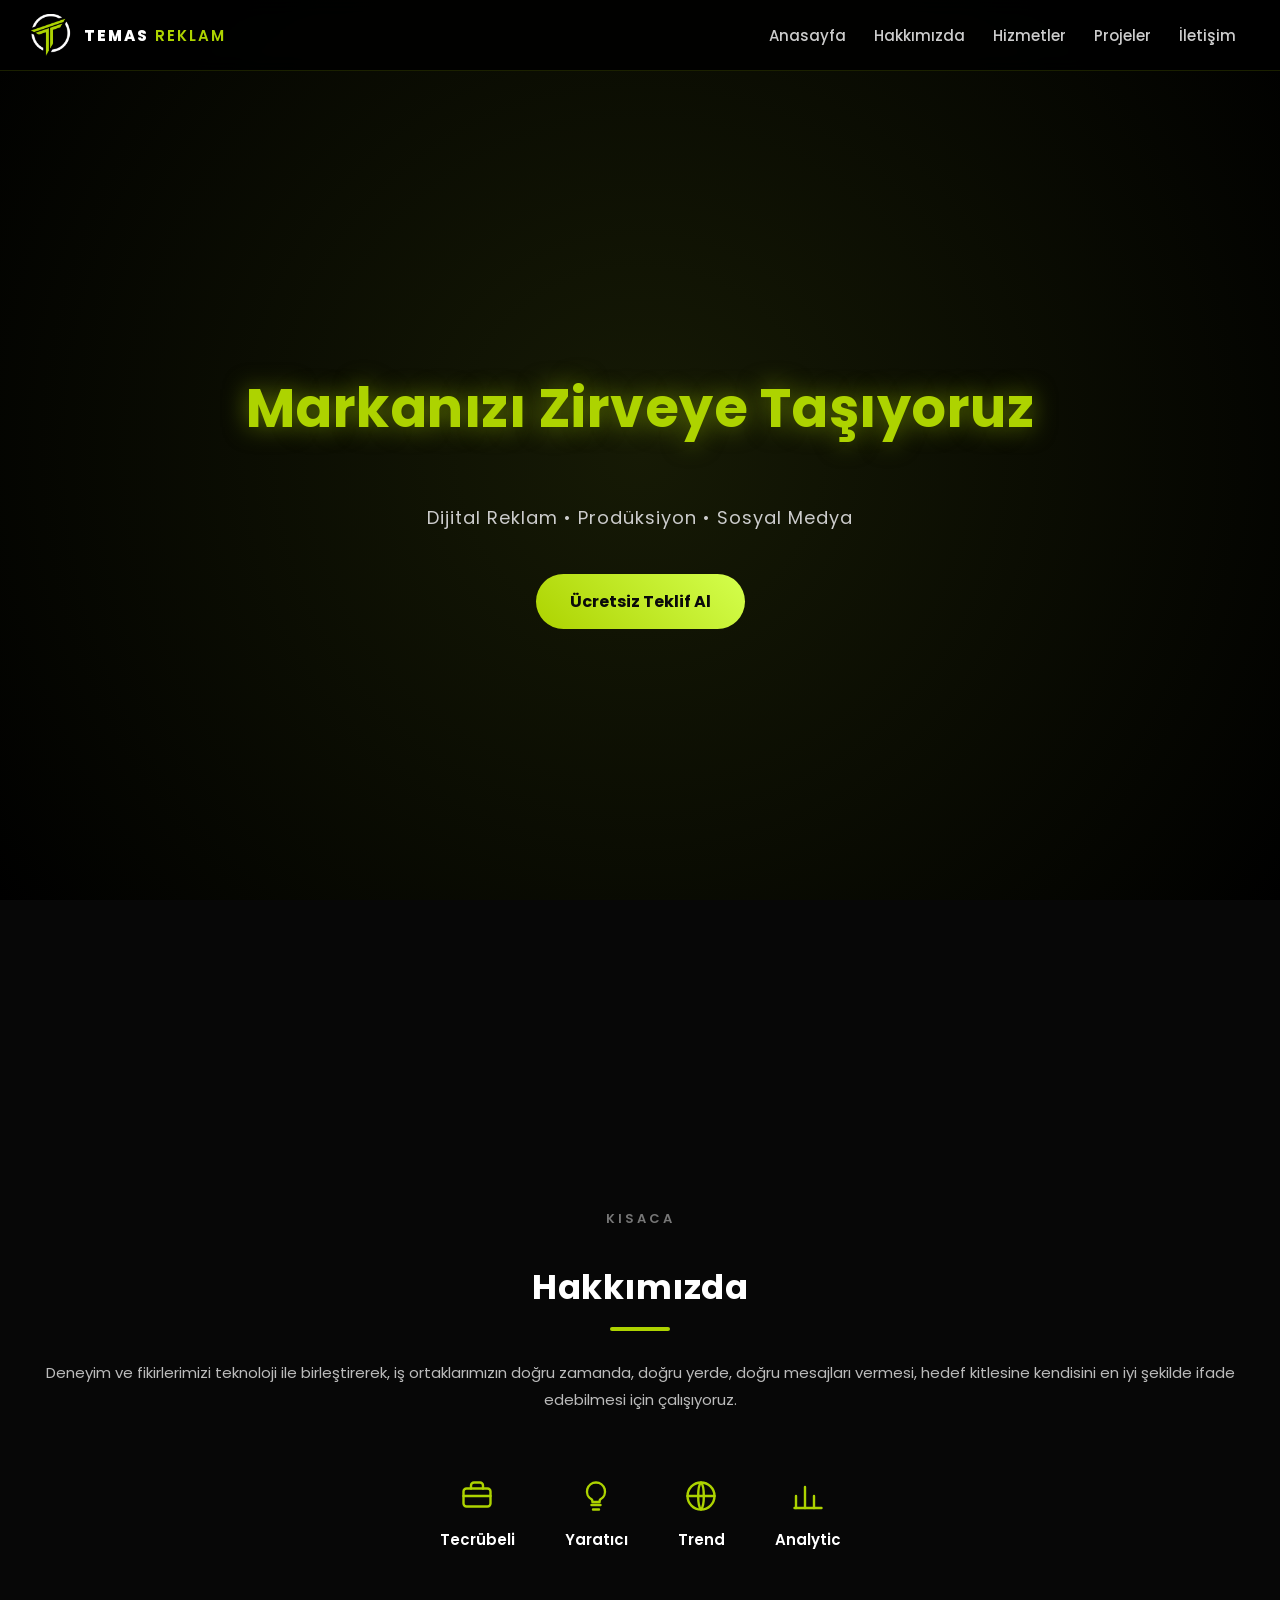
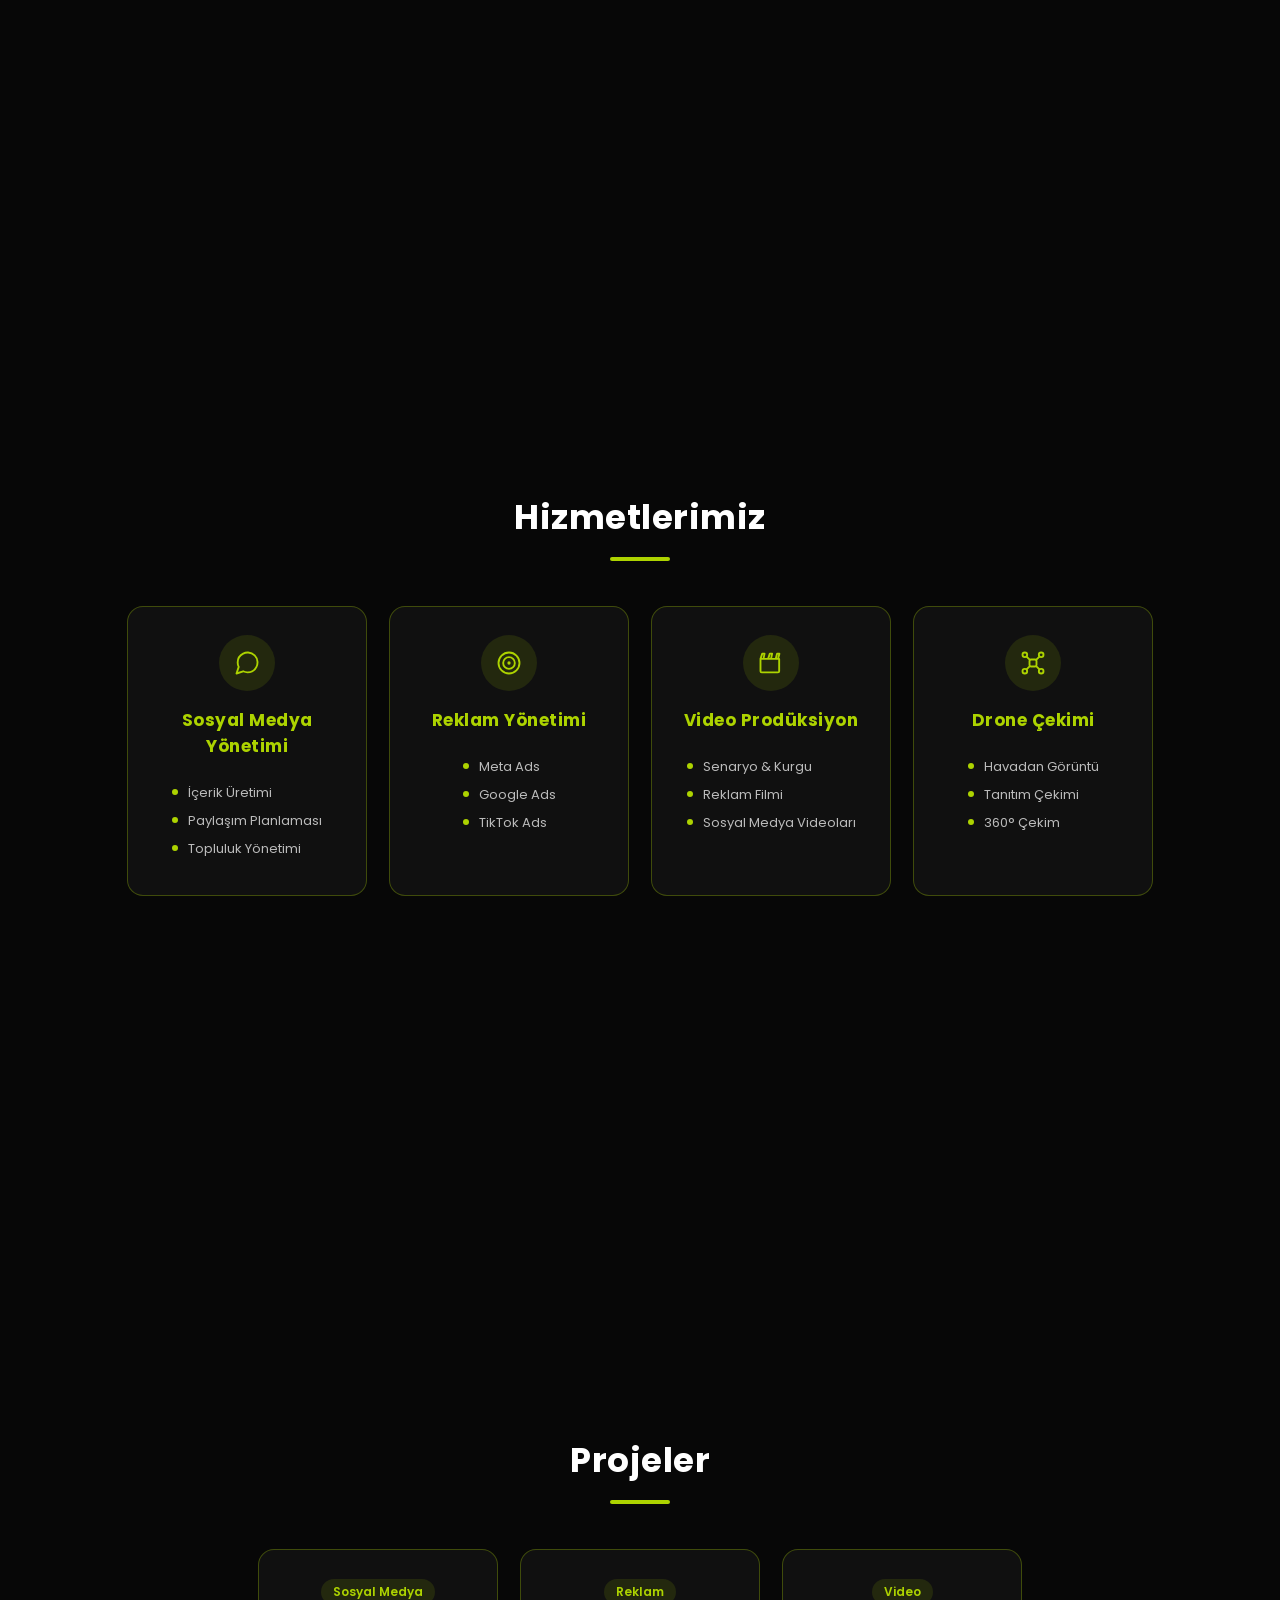
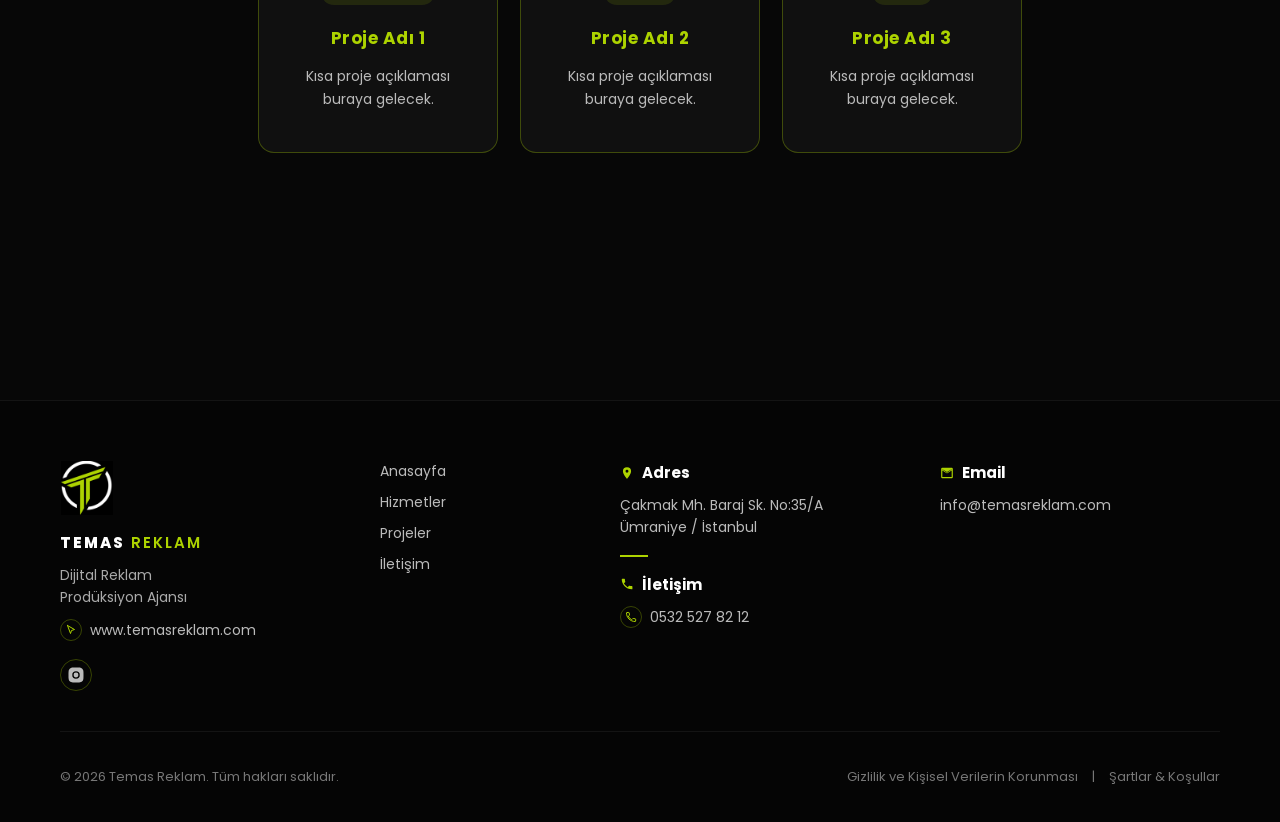
==== index.html @ 1b671a91 "first commit" ====
<!DOCTYPE html>
<html lang="tr">
<head>
<meta charset="UTF-8">
<meta name="viewport" content="width=device-width, initial-scale=1.0">
<title>Temas Reklam | Dijital Reklam & Prodüksiyon</title>
<meta name="description" content="Temas Reklam; dijital reklam yönetimi, sosyal medya, video prodüksiyon ve drone çekimi hizmetleri sunar.">
<link rel="icon" href="temasreklamlogo.png" type="image/png">
<link rel="preconnect" href="https://fonts.googleapis.com">
<link rel="preconnect" href="https://fonts.gstatic.com" crossorigin>
<link href="https://fonts.googleapis.com/css2?family=Poppins:wght@400;600;700;800&display=swap" rel="stylesheet">
<link rel="stylesheet" href="style.css">
</head>
<body>

<div id="preloader">
  <img src="temasreklamlogo.png" alt="Temas Reklam" class="preloader-logo">
  <h2 class="preloader-title">TEMAS REKLAM</h2>
  <p class="preloader-tagline">Dijital Reklam • Prodüksiyon • Sosyal Medya</p>
</div>

<header>
  <div class="logo">
    <img src="temasreklamlogo.png" alt="Temas Reklam Logo">
    <span class="logo-text"><strong>TEMAS</strong> REKLAM</span>
  </div>
  <nav id="nav">
    <a href="#home">Anasayfa</a>
    <a href="#about">Hakkımızda</a>
    <a href="#services">Hizmetler</a>
    <a href="#projects">Projeler</a>
    <a href="#contact">İletişim</a>
  </nav>
  <button id="menuToggle" aria-label="Menüyü Aç/Kapat">☰</button>
</header>

<section id="home" class="section hero">
  <h1>Markanızı Zirveye Taşıyoruz</h1>
  <p>Dijital Reklam • Prodüksiyon • Sosyal Medya</p>
  <a href="#contact" class="btn">Ücretsiz Teklif Al</a>
</section>

<section id="about" class="section about">
  <span class="eyebrow">Kısaca</span>
  <h2>Hakkımızda</h2>
  <p class="about-text">Deneyim ve fikirlerimizi teknoloji ile birleştirerek, iş ortaklarımızın doğru zamanda, doğru yerde, doğru mesajları vermesi, hedef kitlesine kendisini en iyi şekilde ifade edebilmesi için çalışıyoruz.</p>
  <div class="about-features">
    <div class="about-feature">
      <svg viewBox="0 0 24 24" width="36" height="36" fill="none" stroke="currentColor" stroke-width="1.6" stroke-linecap="round" stroke-linejoin="round"><rect x="3" y="7" width="18" height="12" rx="2"/><path d="M8 7V5a2 2 0 0 1 2-2h4a2 2 0 0 1 2 2v2"/><path d="M3 12h18"/></svg>
      <span>Tecrübeli</span>
    </div>
    <div class="about-feature">
      <svg viewBox="0 0 24 24" width="36" height="36" fill="none" stroke="currentColor" stroke-width="1.6" stroke-linecap="round" stroke-linejoin="round"><path d="M9 18h6M10 21h4M12 3a6 6 0 0 0-3 11.2c.4.3.6.8.6 1.3v.5h4.8v-.5c0-.5.2-1 .6-1.3A6 6 0 0 0 12 3z"/></svg>
      <span>Yaratıcı</span>
    </div>
    <div class="about-feature">
      <svg viewBox="0 0 24 24" width="36" height="36" fill="none" stroke="currentColor" stroke-width="1.6" stroke-linecap="round" stroke-linejoin="round"><circle cx="12" cy="12" r="9"/><path d="M3 12h18M12 3c2.5 2.5 2.5 15.5 0 18M12 3c-2.5 2.5-2.5 15.5 0 18"/></svg>
      <span>Trend</span>
    </div>
    <div class="about-feature">
      <svg viewBox="0 0 24 24" width="36" height="36" fill="none" stroke="currentColor" stroke-width="1.6" stroke-linecap="round" stroke-linejoin="round"><path d="M4 20V12M10 20V6M16 20v-8"/><path d="M3 20h18"/></svg>
      <span>Analytic</span>
    </div>
  </div>
</section>

<section id="services" class="section">
  <h2>Hizmetlerimiz</h2>
  <div class="cards">
    <div class="card">
      <div class="card-icon">
        <svg viewBox="0 0 24 24" width="28" height="28" fill="none" stroke="currentColor" stroke-width="1.6" stroke-linecap="round" stroke-linejoin="round"><path d="M21 11.5a8.38 8.38 0 0 1-.9 3.8 8.5 8.5 0 0 1-7.6 4.7 8.38 8.38 0 0 1-3.8-.9L3 21l1.9-5.7a8.38 8.38 0 0 1-.9-3.8 8.5 8.5 0 0 1 4.7-7.6 8.38 8.38 0 0 1 3.8-.9h.5a8.48 8.48 0 0 1 8 8v.5z"/></svg>
      </div>
      <h3>Sosyal Medya Yönetimi</h3>
      <ul class="card-list">
        <li>İçerik Üretimi</li>
        <li>Paylaşım Planlaması</li>
        <li>Topluluk Yönetimi</li>
      </ul>
    </div>
    <div class="card">
      <div class="card-icon">
        <svg viewBox="0 0 24 24" width="28" height="28" fill="none" stroke="currentColor" stroke-width="1.6"><circle cx="12" cy="12" r="9"/><circle cx="12" cy="12" r="5"/><circle cx="12" cy="12" r="1.4" fill="currentColor" stroke="none"/></svg>
      </div>
      <h3>Reklam Yönetimi</h3>
      <ul class="card-list">
        <li>Meta Ads</li>
        <li>Google Ads</li>
        <li>TikTok Ads</li>
      </ul>
    </div>
    <div class="card">
      <div class="card-icon">
        <svg viewBox="0 0 24 24" width="28" height="28" fill="none" stroke="currentColor" stroke-width="1.6" stroke-linejoin="round"><path d="M3 8.5h16V19a1 1 0 0 1-1 1H4a1 1 0 0 1-1-1V8.5z"/><path d="M3 8.5 4.5 4h2L5.5 8.5M9.5 8.5 11 4h2L12 8.5M16 8.5 17.2 4h2L18 8.5"/></svg>
      </div>
      <h3>Video Prodüksiyon</h3>
      <ul class="card-list">
        <li>Senaryo &amp; Kurgu</li>
        <li>Reklam Filmi</li>
        <li>Sosyal Medya Videoları</li>
      </ul>
    </div>
    <div class="card">
      <div class="card-icon">
        <svg viewBox="0 0 24 24" width="28" height="28" fill="none" stroke="currentColor" stroke-width="1.6"><circle cx="5" cy="5" r="2"/><circle cx="19" cy="5" r="2"/><circle cx="5" cy="19" r="2"/><circle cx="19" cy="19" r="2"/><path d="M6.5 6.5 9.5 9.5M17.5 6.5 14.5 9.5M6.5 17.5 9.5 14.5M17.5 17.5 14.5 14.5"/><rect x="9" y="9" width="6" height="6" rx="1.2"/></svg>
      </div>
      <h3>Drone Çekimi</h3>
      <ul class="card-list">
        <li>Havadan Görüntü</li>
        <li>Tanıtım Çekimi</li>
        <li>360° Çekim</li>
      </ul>
    </div>
  </div>
</section>

<section id="projects" class="section">
  <h2>Projeler</h2>
  <div class="cards">
    <div class="card project-card">
      <span class="tag">Sosyal Medya</span>
      <h3>Proje Adı 1</h3>
      <p>Kısa proje açıklaması buraya gelecek.</p>
    </div>
    <div class="card project-card">
      <span class="tag">Reklam</span>
      <h3>Proje Adı 2</h3>
      <p>Kısa proje açıklaması buraya gelecek.</p>
    </div>
    <div class="card project-card">
      <span class="tag">Video</span>
      <h3>Proje Adı 3</h3>
      <p>Kısa proje açıklaması buraya gelecek.</p>
    </div>
  </div>
</section>

<footer id="contact">
  <div class="footer-top">
    <div class="footer-col footer-brand">
      <img src="temasreklamlogo.png" alt="Temas Reklam Logo">
      <span class="logo-text"><strong>TEMAS</strong> REKLAM</span>
      <p>Dijital Reklam<br>Prodüksiyon Ajansı</p>
      <a href="https://www.temasreklam.com" target="_blank" rel="noopener" class="address-link icon-link">
        <span class="icon-circle"><svg viewBox="0 0 24 24" width="12" height="12" fill="none" stroke="currentColor" stroke-width="2" stroke-linecap="round" stroke-linejoin="round"><path d="M5 3l14 8-6 2-2 6-6-16z"/></svg></span>
        www.temasreklam.com
      </a>
      <a href="#" class="social-icon" aria-label="Instagram" target="_blank" rel="noopener">
        <svg viewBox="0 0 24 24" width="18" height="18"><path fill="currentColor" d="M12 2c2.7 0 3.05.01 4.12.06 1.07.05 1.8.22 2.43.46.66.26 1.22.6 1.77 1.15.55.55.9 1.11 1.15 1.77.24.63.41 1.36.46 2.43C21.99 8.95 22 9.3 22 12s-.01 3.05-.06 4.12c-.05 1.07-.22 1.8-.46 2.43a4.9 4.9 0 0 1-1.15 1.77 4.9 4.9 0 0 1-1.77 1.15c-.63.24-1.36.41-2.43.46C15.05 21.99 14.7 22 12 22s-3.05-.01-4.12-.06c-1.07-.05-1.8-.22-2.43-.46a4.9 4.9 0 0 1-1.77-1.15 4.9 4.9 0 0 1-1.15-1.77c-.24-.63-.41-1.36-.46-2.43C2.01 15.05 2 14.7 2 12s.01-3.05.06-4.12c.05-1.07.22-1.8.46-2.43.26-.66.6-1.22 1.15-1.77.55-.55 1.11-.9 1.77-1.15.63-.24 1.36-.41 2.43-.46C8.95 2.01 9.3 2 12 2zm0 5a5 5 0 1 0 0 10 5 5 0 0 0 0-10zm0 8.2a3.2 3.2 0 1 1 0-6.4 3.2 3.2 0 0 1 0 6.4zm5.4-9.4a1.2 1.2 0 1 1-2.4 0 1.2 1.2 0 0 1 2.4 0z"/></svg>
      </a>
    </div>

    <div class="footer-col">
      <a href="#home">Anasayfa</a>
      <a href="#services">Hizmetler</a>
      <a href="#projects">Projeler</a>
      <a href="#contact">İletişim</a>
    </div>

    <div class="footer-col">
      <h4><svg viewBox="0 0 24 24" width="14" height="14"><path fill="currentColor" d="M12 2a7 7 0 0 0-7 7c0 5.25 7 13 7 13s7-7.75 7-13a7 7 0 0 0-7-7zm0 9.5A2.5 2.5 0 1 1 12 6.5a2.5 2.5 0 0 1 0 5z"/></svg> Adres</h4>
      <a href="https://www.google.com/maps/search/?api=1&query=%C3%87akmak%20Mh.%20Baraj%20Sk.%20No%3A35%2FA%20%C3%9Cmraniye%20%C4%B0stanbul" target="_blank" rel="noopener" class="address-link">Çakmak Mh. Baraj Sk. No:35/A<br>Ümraniye / İstanbul</a>
      <span class="footer-divider"></span>
      <h4><svg viewBox="0 0 24 24" width="14" height="14"><path fill="currentColor" d="M6.6 10.8a15.1 15.1 0 0 0 6.6 6.6l2.2-2.2a1 1 0 0 1 1.05-.24c1.2.4 2.5.62 3.85.62a1 1 0 0 1 1 1V20a1 1 0 0 1-1 1C10.6 21 3 13.4 3 4a1 1 0 0 1 1-1h3.4a1 1 0 0 1 1 1c0 1.35.22 2.65.62 3.85a1 1 0 0 1-.24 1.05L6.6 10.8z"/></svg> İletişim</h4>
      <p><a href="tel:+905325278212" class="address-link icon-link">
        <span class="icon-circle"><svg viewBox="0 0 24 24" width="12" height="12" fill="none" stroke="currentColor" stroke-width="2" stroke-linecap="round" stroke-linejoin="round"><path d="M6.6 10.8a15.1 15.1 0 0 0 6.6 6.6l2.2-2.2a1 1 0 0 1 1.05-.24c1.2.4 2.5.62 3.85.62a1 1 0 0 1 1 1V20a1 1 0 0 1-1 1C10.6 21 3 13.4 3 4a1 1 0 0 1 1-1h3.4a1 1 0 0 1 1 1c0 1.35.22 2.65.62 3.85a1 1 0 0 1-.24 1.05L6.6 10.8z"/></svg></span>
        0532 527 82 12
      </a></p>
    </div>

    <div class="footer-col">
      <h4><svg viewBox="0 0 24 24" width="14" height="14"><path fill="currentColor" d="M2 5a2 2 0 0 1 2-2h16a2 2 0 0 1 2 2v14a2 2 0 0 1-2 2H4a2 2 0 0 1-2-2V5zm2 .4V6l8 5.4L20 6v-.6l-8 5-8-5zm0 2.4V19h16V7.8l-7.45 4.66a1 1 0 0 1-1.1 0L4 7.8z"/></svg> Email</h4>
      <p><a href="mailto:info@temasreklam.com">info@temasreklam.com</a></p>
    </div>
  </div>

  <div class="footer-bottom">
    <p>&copy; 2026 Temas Reklam. Tüm hakları saklıdır.</p>
    <div class="footer-legal">
      <a href="#">Gizlilik ve Kişisel Verilerin Korunması</a>
      <span>|</span>
      <a href="#">Şartlar &amp; Koşullar</a>
    </div>
  </div>
</footer>

<script src="script.js"></script>
</body>
</html>
---- style.css ----
:root{
--accent:#ADD300;
--accent-light:#D4FF4D;
--accent-soft:rgba(173,211,1,0.3);
--accent-glow:rgba(173,211,1,0.55);
--accent-bg:rgba(173,211,1,0.12);
--bg:#070707;
}

*{scroll-behavior:smooth;box-sizing:border-box;}
body{
margin:0;
font-family:'Poppins',Arial,sans-serif;
background:var(--bg);
color:white;
overflow-x:hidden;
}

h1,h2,h3{
font-weight:700;
letter-spacing:0.5px;
}

header{
position:fixed;
top:0;
width:100%;
background:rgba(0,0,0,0.85);
padding:14px 30px;
display:flex;
justify-content:space-between;
align-items:center;
backdrop-filter:blur(10px);
border-bottom:1px solid rgba(173,211,1,0.15);
z-index:1000;
}

.logo{
display:flex;
align-items:center;
gap:12px;
}
.logo img{
height:42px;
width:42px;
object-fit:contain;
}
.logo-text{
font-weight:600;
letter-spacing:2px;
font-size:15px;
color:var(--accent);
}
.logo-text strong{
color:white;
font-weight:800;
}

nav{
display:flex;
}
nav a{
color:#ccc;
margin:0 14px;
text-decoration:none;
font-weight:500;
font-size:15px;
transition:0.3s;
}
nav a:hover{color:var(--accent);}

#menuToggle{
display:none;
background:none;
border:none;
color:var(--accent);
font-size:26px;
cursor:pointer;
}

.section{
min-height:100vh;
display:flex;
flex-direction:column;
justify-content:center;
align-items:center;
padding:100px 40px 40px;
text-align:center;
width:100%;
}

.section h1,
.section p,
.section h2{
max-width:100%;
min-width:0;
overflow-wrap:break-word;
}

.section h2{
font-size:34px;
position:relative;
margin-bottom:10px;
}
.section h2::after{
content:"";
display:block;
width:60px;
height:4px;
background:var(--accent);
margin:14px auto 0;
border-radius:2px;
}

.hero{
background:radial-gradient(circle at center, #161a05, #000);
}

.eyebrow{
display:block;
color:#777;
text-transform:uppercase;
letter-spacing:3px;
font-size:13px;
font-weight:600;
margin-bottom:4px;
}

.about-text{
max-width:680px;
color:#bbb;
font-size:15px;
line-height:1.8;
margin-top:18px;
}

.about-features{
display:flex;
flex-wrap:wrap;
gap:50px;
justify-content:center;
margin-top:50px;
}
.about-feature{
display:flex;
flex-direction:column;
align-items:center;
gap:14px;
}
.about-feature svg{
color:var(--accent);
}
.about-feature span{
font-weight:600;
font-size:15px;
color:white;
}

.hero h1{
font-size:clamp(28px,6vw,54px);
color:var(--accent);
text-shadow:0 0 25px var(--accent-glow);
line-height:1.2;
}
.hero p{
color:#ccc;
font-size:18px;
letter-spacing:1px;
}

.btn,button{
display:inline-block;
margin-top:25px;
background:linear-gradient(45deg,var(--accent),var(--accent-light));
border:none;
padding:15px 34px;
border-radius:30px;
cursor:pointer;
color:#0a0a0a;
font-weight:700;
font-family:inherit;
text-decoration:none;
transition:0.3s;
}
.btn:hover,button:hover{
transform:scale(1.07);
box-shadow:0 0 25px var(--accent-glow);
}

.cards{
display:flex;
flex-wrap:wrap;
gap:22px;
justify-content:center;
margin-top:35px;
}

.card{
background:rgba(255,255,255,0.04);
border:1px solid var(--accent-soft);
padding:28px;
border-radius:16px;
width:240px;
transition:0.3s;
}
.card:hover{
transform:translateY(-8px) scale(1.03);
box-shadow:0 0 25px var(--accent-bg);
border-color:var(--accent);
}
.card-icon{
width:56px;
height:56px;
display:flex;
align-items:center;
justify-content:center;
margin:0 auto 16px;
border-radius:50%;
background:var(--accent-bg);
color:var(--accent);
}
.card h3{
margin:10px 0;
color:var(--accent);
font-size:17px;
}
.card p{
font-size:14px;
color:#bbb;
line-height:1.6;
}

.card-list{
list-style:none;
margin:14px 0 0;
padding:0;
display:inline-block;
text-align:left;
}
.card-list li{
font-size:13px;
color:#bbb;
padding-left:16px;
position:relative;
margin-bottom:8px;
}
.card-list li::before{
content:"";
position:absolute;
left:0;
top:6px;
width:6px;
height:6px;
border-radius:50%;
background:var(--accent);
}

.project-card .tag{
display:inline-block;
background:var(--accent-bg);
color:var(--accent);
font-size:12px;
font-weight:600;
padding:4px 12px;
border-radius:20px;
margin-bottom:10px;
}

footer{
padding:60px 60px 0;
color:#999;
font-size:14px;
scroll-margin-top:80px;
border-top:1px solid rgba(255,255,255,0.06);
background:#050505;
}

.footer-top{
display:grid;
grid-template-columns:1.4fr 1fr 1.4fr 1.4fr;
gap:40px;
max-width:1300px;
margin:0 auto;
padding-bottom:40px;
text-align:left;
}

.footer-col{
display:flex;
flex-direction:column;
gap:10px;
}

.footer-brand img{
width:54px;
height:54px;
object-fit:contain;
margin-bottom:6px;
}
.footer-brand p{
margin:0;
line-height:1.5;
color:#aaa;
font-size:14px;
}

.social-icon{
display:inline-flex;
align-items:center;
justify-content:center;
width:32px;
height:32px;
border-radius:50%;
border:1px solid var(--accent-soft);
color:var(--accent);
margin-top:8px;
transition:0.3s;
}
.social-icon:hover{
background:var(--accent);
color:#0a0a0a;
}

.footer-col a{
color:#bbb;
text-decoration:none;
font-size:14px;
transition:0.3s;
}
.footer-col a:hover{
color:var(--accent);
}

.footer-col h4{
display:flex;
align-items:center;
gap:8px;
color:white;
font-size:15px;
margin:0;
}
.footer-col h4 svg{
color:var(--accent);
flex-shrink:0;
}
.footer-col p{
margin:0;
line-height:1.6;
color:#aaa;
font-size:14px;
}

.address-link{
color:#aaa;
text-decoration:none;
line-height:1.6;
font-size:14px;
transition:0.3s;
}
.address-link:hover{
color:var(--accent);
text-decoration:underline;
}

.icon-link{
display:inline-flex;
align-items:center;
gap:8px;
}
.icon-circle{
display:inline-flex;
align-items:center;
justify-content:center;
width:22px;
height:22px;
flex-shrink:0;
border-radius:50%;
border:1px solid var(--accent-soft);
color:var(--accent);
transition:0.3s;
}
.icon-link:hover .icon-circle{
background:var(--accent);
color:#0a0a0a;
border-color:var(--accent);
}

.footer-divider{
width:28px;
height:2px;
background:var(--accent);
margin:6px 0;
}

.footer-bottom{
max-width:1300px;
margin:0 auto;
display:flex;
flex-wrap:wrap;
gap:14px;
justify-content:space-between;
align-items:center;
padding:22px 0;
border-top:1px solid rgba(255,255,255,0.06);
font-size:13px;
color:#777;
}

.footer-legal{
display:flex;
gap:14px;
align-items:center;
}
.footer-legal a{
color:#777;
text-decoration:none;
transition:0.3s;
}
.footer-legal a:hover{
color:var(--accent);
}

@media (max-width:900px){
.footer-top{
grid-template-columns:1fr 1fr;
}
}
@media (max-width:560px){
footer{padding:50px 24px 0;}
.footer-top{
grid-template-columns:1fr;
text-align:center;
}
.footer-brand{align-items:center;}
.footer-bottom{
flex-direction:column;
text-align:center;
}
}

#preloader{
position:fixed;
width:100%;
height:100%;
background:black;
display:flex;
flex-direction:column;
justify-content:center;
align-items:center;
gap:14px;
z-index:9999;
}

.preloader-logo{
width:90px;
height:90px;
object-fit:contain;
animation:spin 1.4s linear infinite;
filter:drop-shadow(0 0 18px var(--accent-glow));
}

.preloader-title{
color:white;
font-weight:800;
letter-spacing:3px;
font-size:18px;
margin:0;
opacity:0;
animation:fadeInUp 0.8s ease 0.2s forwards;
}

.preloader-tagline{
color:#888;
font-size:13px;
letter-spacing:1px;
margin:0;
opacity:0;
animation:fadeInUp 0.8s ease 0.4s forwards;
}

@keyframes spin{
100%{transform:rotate(360deg);}
}

@keyframes fadeInUp{
from{opacity:0;transform:translateY(10px);}
to{opacity:1;transform:translateY(0);}
}

@media (max-width:700px){
#menuToggle{display:block;}
nav{
position:absolute;
top:100%;
left:0;
width:100%;
flex-direction:column;
background:rgba(0,0,0,0.95);
max-height:0;
overflow:hidden;
transition:0.3s;
}
nav.open{
max-height:300px;
padding:10px 0;
}
nav a{
margin:10px 0;
}
.section{
padding:90px 20px 40px;
}
.card{
width:100%;
max-width:300px;
}
}
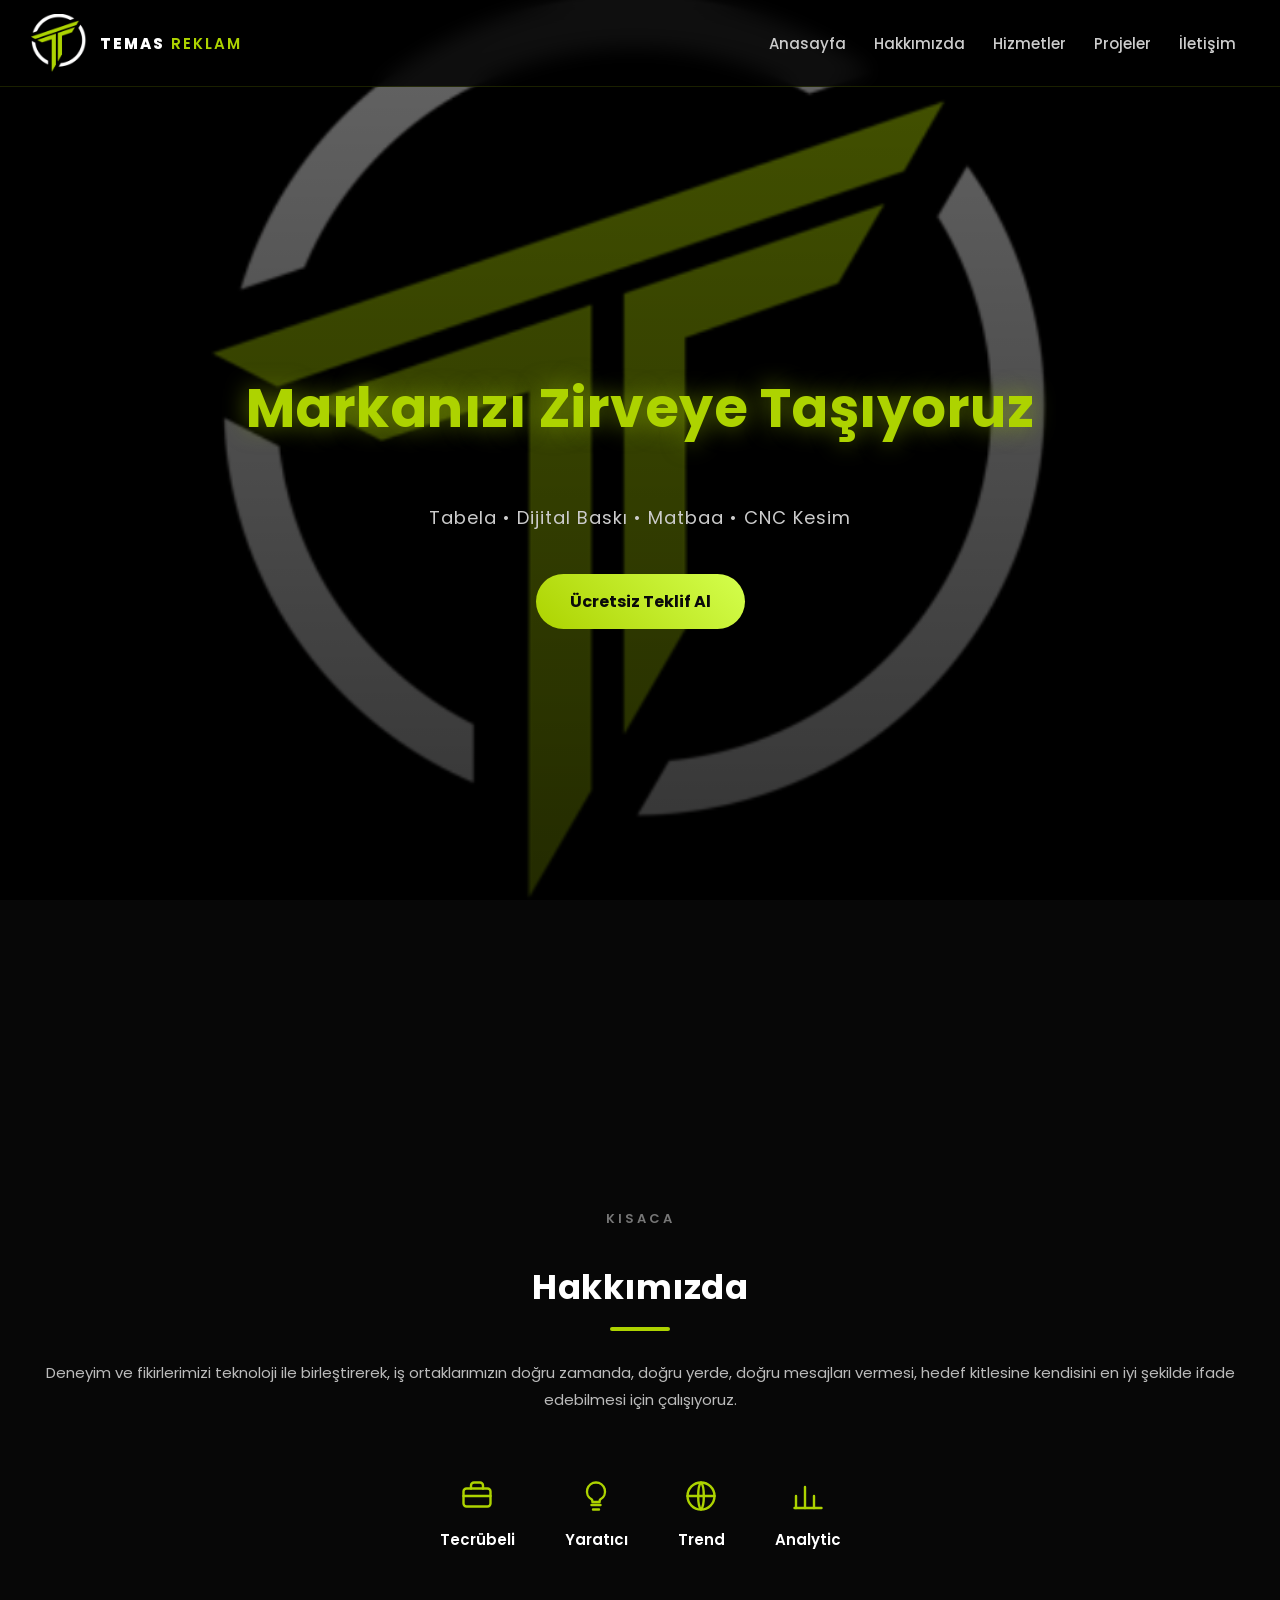
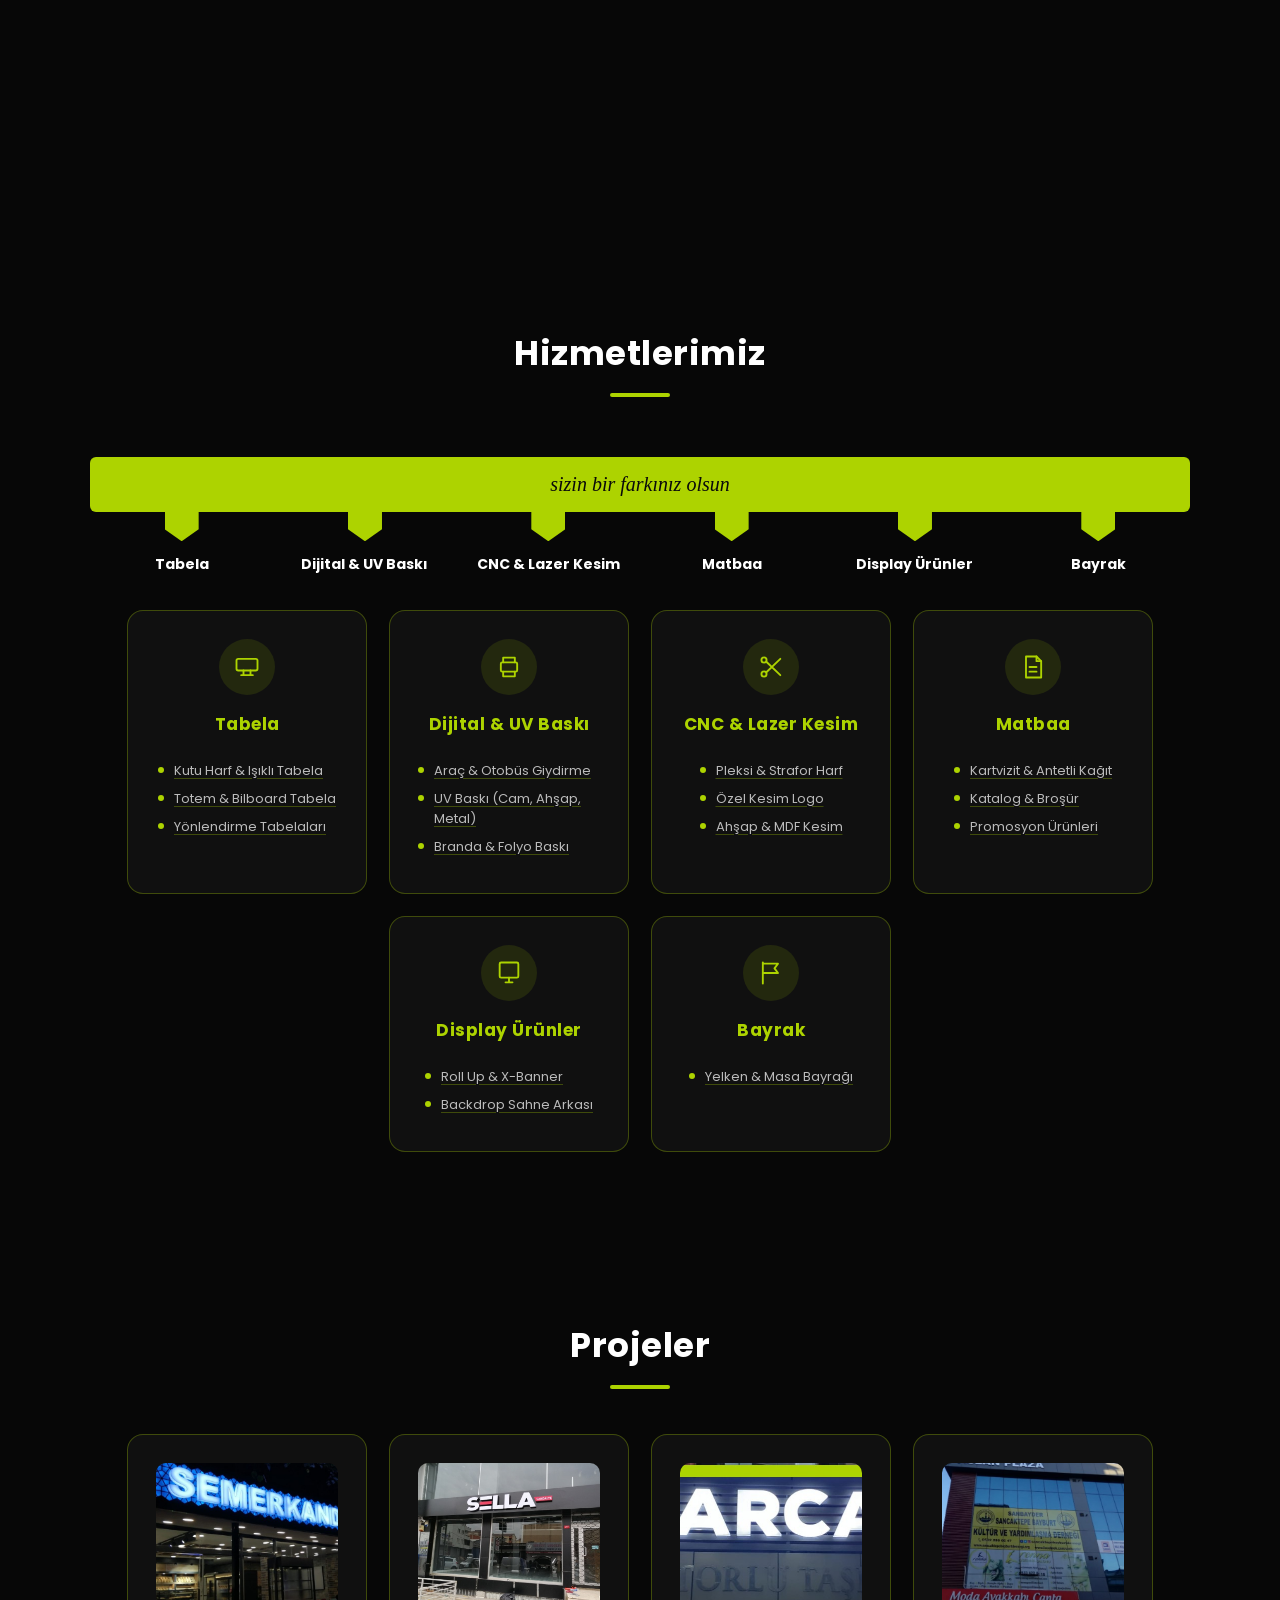
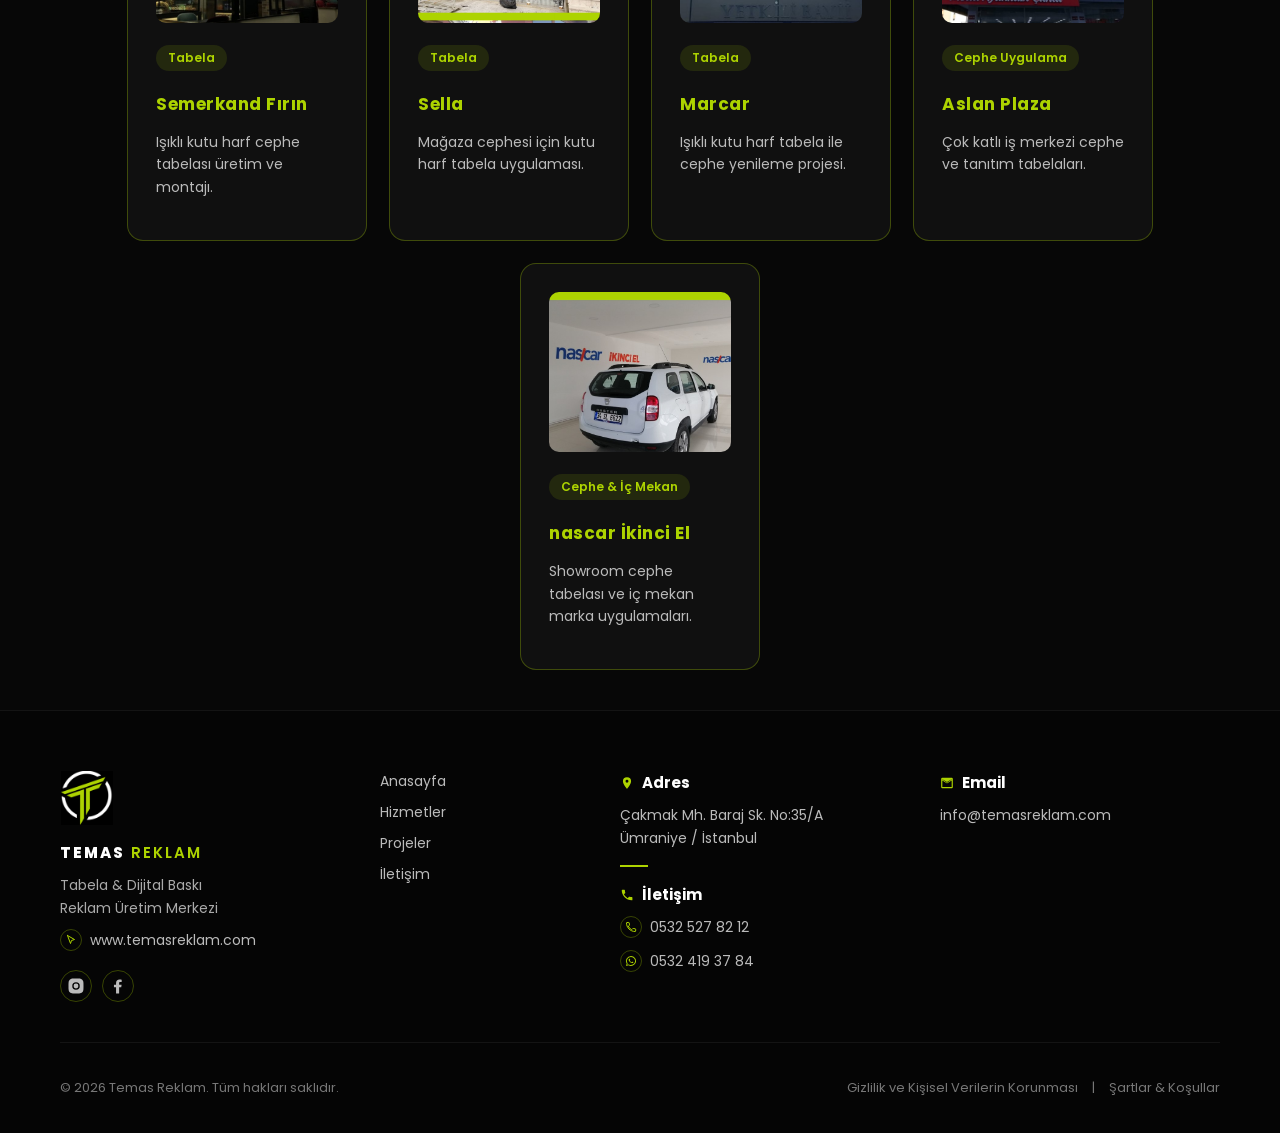
==== commit 099a19cf: "Big Uptade" ====
--- a/index.html
+++ b/index.html
@@ -3,8 +3,8 @@
 <head>
 <meta charset="UTF-8">
 <meta name="viewport" content="width=device-width, initial-scale=1.0">
-<title>Temas Reklam | Dijital Reklam & Prodüksiyon</title>
-<meta name="description" content="Temas Reklam; dijital reklam yönetimi, sosyal medya, video prodüksiyon ve drone çekimi hizmetleri sunar.">
+<title>Temas Reklam | Tabela, Dijital Baskı & Matbaa</title>
+<meta name="description" content="Temas Reklam; tabela, dijital & UV baskı, CNC-lazer kesim, matbaa ve display ürünleri/bayrak üretimi hizmetleri sunar.">
 <link rel="icon" href="temasreklamlogo.png" type="image/png">
 <link rel="preconnect" href="https://fonts.googleapis.com">
 <link rel="preconnect" href="https://fonts.gstatic.com" crossorigin>
@@ -16,7 +16,7 @@
 <div id="preloader">
   <img src="temasreklamlogo.png" alt="Temas Reklam" class="preloader-logo">
   <h2 class="preloader-title">TEMAS REKLAM</h2>
-  <p class="preloader-tagline">Dijital Reklam • Prodüksiyon • Sosyal Medya</p>
+  <p class="preloader-tagline">Tabela • Dijital Baskı • Matbaa • CNC Kesim</p>
 </div>
 
 <header>
@@ -35,8 +35,17 @@
 </header>
 
 <section id="home" class="section hero">
+  <div class="hero-slideshow">
+    <div class="hero-slide logo-slide active" style="background-image:url('temasreklamlogo.png')"></div>
+    <div class="hero-slide" style="background-image:url('proje-semerkand.jpg')"></div>
+    <div class="hero-slide" style="background-image:url('proje-sella.jpg')"></div>
+    <div class="hero-slide" style="background-image:url('proje-marcar.jpg')"></div>
+    <div class="hero-slide" style="background-image:url('proje-aslanplaza.jpg')"></div>
+    <div class="hero-slide" style="background-image:url('proje-nascar.jpg')"></div>
+  </div>
+  <div class="hero-overlay"></div>
   <h1>Markanızı Zirveye Taşıyoruz</h1>
-  <p>Dijital Reklam • Prodüksiyon • Sosyal Medya</p>
+  <p>Tabela • Dijital Baskı • Matbaa • CNC Kesim</p>
   <a href="#contact" class="btn">Ücretsiz Teklif Al</a>
 </section>
 
@@ -66,49 +75,80 @@
 
 <section id="services" class="section">
   <h2>Hizmetlerimiz</h2>
-  <div class="cards">
-    <div class="card">
-      <div class="card-icon">
-        <svg viewBox="0 0 24 24" width="28" height="28" fill="none" stroke="currentColor" stroke-width="1.6" stroke-linecap="round" stroke-linejoin="round"><path d="M21 11.5a8.38 8.38 0 0 1-.9 3.8 8.5 8.5 0 0 1-7.6 4.7 8.38 8.38 0 0 1-3.8-.9L3 21l1.9-5.7a8.38 8.38 0 0 1-.9-3.8 8.5 8.5 0 0 1 4.7-7.6 8.38 8.38 0 0 1 3.8-.9h.5a8.48 8.48 0 0 1 8 8v.5z"/></svg>
-      </div>
-      <h3>Sosyal Medya Yönetimi</h3>
-      <ul class="card-list">
-        <li>İçerik Üretimi</li>
-        <li>Paylaşım Planlaması</li>
-        <li>Topluluk Yönetimi</li>
-      </ul>
-    </div>
-    <div class="card">
-      <div class="card-icon">
-        <svg viewBox="0 0 24 24" width="28" height="28" fill="none" stroke="currentColor" stroke-width="1.6"><circle cx="12" cy="12" r="9"/><circle cx="12" cy="12" r="5"/><circle cx="12" cy="12" r="1.4" fill="currentColor" stroke="none"/></svg>
-      </div>
-      <h3>Reklam Yönetimi</h3>
-      <ul class="card-list">
-        <li>Meta Ads</li>
-        <li>Google Ads</li>
-        <li>TikTok Ads</li>
-      </ul>
-    </div>
-    <div class="card">
-      <div class="card-icon">
-        <svg viewBox="0 0 24 24" width="28" height="28" fill="none" stroke="currentColor" stroke-width="1.6" stroke-linejoin="round"><path d="M3 8.5h16V19a1 1 0 0 1-1 1H4a1 1 0 0 1-1-1V8.5z"/><path d="M3 8.5 4.5 4h2L5.5 8.5M9.5 8.5 11 4h2L12 8.5M16 8.5 17.2 4h2L18 8.5"/></svg>
-      </div>
-      <h3>Video Prodüksiyon</h3>
-      <ul class="card-list">
-        <li>Senaryo &amp; Kurgu</li>
-        <li>Reklam Filmi</li>
-        <li>Sosyal Medya Videoları</li>
-      </ul>
-    </div>
-    <div class="card">
-      <div class="card-icon">
-        <svg viewBox="0 0 24 24" width="28" height="28" fill="none" stroke="currentColor" stroke-width="1.6"><circle cx="5" cy="5" r="2"/><circle cx="19" cy="5" r="2"/><circle cx="5" cy="19" r="2"/><circle cx="19" cy="19" r="2"/><path d="M6.5 6.5 9.5 9.5M17.5 6.5 14.5 9.5M6.5 17.5 9.5 14.5M17.5 17.5 14.5 14.5"/><rect x="9" y="9" width="6" height="6" rx="1.2"/></svg>
-      </div>
-      <h3>Drone Çekimi</h3>
-      <ul class="card-list">
-        <li>Havadan Görüntü</li>
-        <li>Tanıtım Çekimi</li>
-        <li>360° Çekim</li>
+  <div class="services-banner">
+    <div class="services-banner-strip">sizin bir farkınız olsun</div>
+    <div class="services-banner-tabs">
+      <div class="services-tab"><span class="tab-flag"></span><span class="tab-label">Tabela</span></div>
+      <div class="services-tab"><span class="tab-flag"></span><span class="tab-label">Dijital &amp; UV Baskı</span></div>
+      <div class="services-tab"><span class="tab-flag"></span><span class="tab-label">CNC &amp; Lazer Kesim</span></div>
+      <div class="services-tab"><span class="tab-flag"></span><span class="tab-label">Matbaa</span></div>
+      <div class="services-tab"><span class="tab-flag"></span><span class="tab-label">Display Ürünler</span></div>
+      <div class="services-tab"><span class="tab-flag"></span><span class="tab-label">Bayrak</span></div>
+    </div>
+  </div>
+
+  <div class="cards services-cards">
+    <div class="card">
+      <div class="card-icon">
+        <svg viewBox="0 0 24 24" width="28" height="28" fill="none" stroke="currentColor" stroke-width="1.6" stroke-linecap="round" stroke-linejoin="round"><rect x="3" y="5" width="18" height="10" rx="1.5"/><path d="M9 15v4M15 15v4M7 19h10"/></svg>
+      </div>
+      <h3>Tabela</h3>
+      <ul class="card-list">
+        <li class="has-preview" data-preview-img="kutu-harf-isikli.jpg" data-preview-alt="Kutu Harf &amp; Işıklı Tabela örneği">Kutu Harf &amp; Işıklı Tabela</li>
+        <li class="has-preview" data-preview-img="totem-bilboard.jpg" data-preview-alt="Totem &amp; Bilboard Tabela örneği">Totem &amp; Bilboard Tabela</li>
+        <li class="has-preview" data-preview-img="yonlendirme-tabela.jpg" data-preview-alt="Yönlendirme Tabelaları örneği">Yönlendirme Tabelaları</li>
+      </ul>
+    </div>
+    <div class="card">
+      <div class="card-icon">
+        <svg viewBox="0 0 24 24" width="28" height="28" fill="none" stroke="currentColor" stroke-width="1.6" stroke-linecap="round" stroke-linejoin="round"><path d="M7 8V4h10v4"/><rect x="5" y="8" width="14" height="8" rx="1.2"/><path d="M7 16v4h10v-4"/></svg>
+      </div>
+      <h3>Dijital &amp; UV Baskı</h3>
+      <ul class="card-list">
+        <li class="has-preview" data-preview-img="arac-kaplama-katalog.jpg" data-preview-alt="Araç &amp; Otobüs Giydirme katalog sayfası">Araç &amp; Otobüs Giydirme</li>
+        <li class="has-preview" data-preview-img="uv-baski.jpg" data-preview-alt="UV Baskı örneği">UV Baskı (Cam, Ahşap, Metal)</li>
+        <li class="has-preview" data-preview-img="branda-folyo.jpg" data-preview-alt="Branda &amp; Folyo Baskı örneği">Branda &amp; Folyo Baskı</li>
+      </ul>
+    </div>
+    <div class="card">
+      <div class="card-icon">
+        <svg viewBox="0 0 24 24" width="28" height="28" fill="none" stroke="currentColor" stroke-width="1.6" stroke-linecap="round" stroke-linejoin="round"><circle cx="6" cy="6" r="2.2"/><circle cx="6" cy="18" r="2.2"/><path d="M8 7.5 20 19M20 5 8 16.5"/></svg>
+      </div>
+      <h3>CNC &amp; Lazer Kesim</h3>
+      <ul class="card-list">
+        <li class="has-preview" data-preview-img="pleksi-strafor.jpg" data-preview-alt="Pleksi &amp; Strafor Harf örneği">Pleksi &amp; Strafor Harf</li>
+        <li class="has-preview" data-preview-img="ozel-kesim-logo.jpg" data-preview-alt="Özel Kesim Logo örneği">Özel Kesim Logo</li>
+        <li class="has-preview" data-preview-img="ahsap-mdf.jpg" data-preview-alt="Ahşap &amp; MDF Kesim örneği">Ahşap &amp; MDF Kesim</li>
+      </ul>
+    </div>
+    <div class="card">
+      <div class="card-icon">
+        <svg viewBox="0 0 24 24" width="28" height="28" fill="none" stroke="currentColor" stroke-width="1.6" stroke-linecap="round" stroke-linejoin="round"><path d="M6 3h9l4 4v14H6z"/><path d="M15 3v4h4"/><path d="M9 12h6M9 16h6"/></svg>
+      </div>
+      <h3>Matbaa</h3>
+      <ul class="card-list">
+        <li class="has-preview" data-preview-img="kartvizit-antetli.jpg" data-preview-alt="Kartvizit &amp; Antetli Kağıt örneği">Kartvizit &amp; Antetli Kağıt</li>
+        <li class="has-preview" data-preview-img="katalog-brosur.jpg" data-preview-alt="Katalog &amp; Broşür örneği">Katalog &amp; Broşür</li>
+        <li class="has-preview" data-preview-img="promosyon-urunleri.jpg" data-preview-alt="Promosyon Ürünleri örneği">Promosyon Ürünleri</li>
+      </ul>
+    </div>
+    <div class="card">
+      <div class="card-icon">
+        <svg viewBox="0 0 24 24" width="28" height="28" fill="none" stroke="currentColor" stroke-width="1.6" stroke-linecap="round" stroke-linejoin="round"><rect x="4" y="3" width="16" height="13" rx="1.2"/><path d="M9 20h6M12 16v4"/></svg>
+      </div>
+      <h3>Display Ürünler</h3>
+      <ul class="card-list">
+        <li class="has-preview" data-preview-img="rollup-xbanner.jpg" data-preview-alt="Roll Up &amp; X-Banner örneği">Roll Up &amp; X-Banner</li>
+        <li class="has-preview" data-preview-img="backdrop-sahne.jpg" data-preview-alt="Backdrop Sahne Arkası örneği">Backdrop Sahne Arkası</li>
+      </ul>
+    </div>
+    <div class="card">
+      <div class="card-icon">
+        <svg viewBox="0 0 24 24" width="28" height="28" fill="none" stroke="currentColor" stroke-width="1.6" stroke-linecap="round" stroke-linejoin="round"><path d="M5 3v18"/><path d="M5 4h13l-3 4 3 4H5"/></svg>
+      </div>
+      <h3>Bayrak</h3>
+      <ul class="card-list">
+        <li class="has-preview" data-preview-img="yelken-masa-bayragi.jpg" data-preview-alt="Yelken &amp; Masa Bayrağı örneği">Yelken &amp; Masa Bayrağı</li>
       </ul>
     </div>
   </div>
@@ -118,19 +158,34 @@
   <h2>Projeler</h2>
   <div class="cards">
     <div class="card project-card">
-      <span class="tag">Sosyal Medya</span>
-      <h3>Proje Adı 1</h3>
-      <p>Kısa proje açıklaması buraya gelecek.</p>
-    </div>
-    <div class="card project-card">
-      <span class="tag">Reklam</span>
-      <h3>Proje Adı 2</h3>
-      <p>Kısa proje açıklaması buraya gelecek.</p>
-    </div>
-    <div class="card project-card">
-      <span class="tag">Video</span>
-      <h3>Proje Adı 3</h3>
-      <p>Kısa proje açıklaması buraya gelecek.</p>
+      <img src="proje-semerkand.jpg" alt="Semerkand Fırın Tabela Projesi">
+      <span class="tag">Tabela</span>
+      <h3>Semerkand Fırın</h3>
+      <p>Işıklı kutu harf cephe tabelası üretim ve montajı.</p>
+    </div>
+    <div class="card project-card">
+      <img src="proje-sella.jpg" alt="Sella Tabela Projesi">
+      <span class="tag">Tabela</span>
+      <h3>Sella</h3>
+      <p>Mağaza cephesi için kutu harf tabela uygulaması.</p>
+    </div>
+    <div class="card project-card">
+      <img src="proje-marcar.jpg" alt="Marcar Tabela Projesi">
+      <span class="tag">Tabela</span>
+      <h3>Marcar</h3>
+      <p>Işıklı kutu harf tabela ile cephe yenileme projesi.</p>
+    </div>
+    <div class="card project-card">
+      <img src="proje-aslanplaza.jpg" alt="Aslan Plaza Cephe Tabela Projesi">
+      <span class="tag">Cephe Uygulama</span>
+      <h3>Aslan Plaza</h3>
+      <p>Çok katlı iş merkezi cephe ve tanıtım tabelaları.</p>
+    </div>
+    <div class="card project-card">
+      <img src="proje-nascar.jpg" alt="nascar İkinci El Showroom Projesi">
+      <span class="tag">Cephe &amp; İç Mekan</span>
+      <h3>nascar İkinci El</h3>
+      <p>Showroom cephe tabelası ve iç mekan marka uygulamaları.</p>
     </div>
   </div>
 </section>
@@ -140,14 +195,19 @@
     <div class="footer-col footer-brand">
       <img src="temasreklamlogo.png" alt="Temas Reklam Logo">
       <span class="logo-text"><strong>TEMAS</strong> REKLAM</span>
-      <p>Dijital Reklam<br>Prodüksiyon Ajansı</p>
+      <p>Tabela &amp; Dijital Baskı<br>Reklam Üretim Merkezi</p>
       <a href="https://www.temasreklam.com" target="_blank" rel="noopener" class="address-link icon-link">
         <span class="icon-circle"><svg viewBox="0 0 24 24" width="12" height="12" fill="none" stroke="currentColor" stroke-width="2" stroke-linecap="round" stroke-linejoin="round"><path d="M5 3l14 8-6 2-2 6-6-16z"/></svg></span>
         www.temasreklam.com
       </a>
-      <a href="#" class="social-icon" aria-label="Instagram" target="_blank" rel="noopener">
-        <svg viewBox="0 0 24 24" width="18" height="18"><path fill="currentColor" d="M12 2c2.7 0 3.05.01 4.12.06 1.07.05 1.8.22 2.43.46.66.26 1.22.6 1.77 1.15.55.55.9 1.11 1.15 1.77.24.63.41 1.36.46 2.43C21.99 8.95 22 9.3 22 12s-.01 3.05-.06 4.12c-.05 1.07-.22 1.8-.46 2.43a4.9 4.9 0 0 1-1.15 1.77 4.9 4.9 0 0 1-1.77 1.15c-.63.24-1.36.41-2.43.46C15.05 21.99 14.7 22 12 22s-3.05-.01-4.12-.06c-1.07-.05-1.8-.22-2.43-.46a4.9 4.9 0 0 1-1.77-1.15 4.9 4.9 0 0 1-1.15-1.77c-.24-.63-.41-1.36-.46-2.43C2.01 15.05 2 14.7 2 12s.01-3.05.06-4.12c.05-1.07.22-1.8.46-2.43.26-.66.6-1.22 1.15-1.77.55-.55 1.11-.9 1.77-1.15.63-.24 1.36-.41 2.43-.46C8.95 2.01 9.3 2 12 2zm0 5a5 5 0 1 0 0 10 5 5 0 0 0 0-10zm0 8.2a3.2 3.2 0 1 1 0-6.4 3.2 3.2 0 0 1 0 6.4zm5.4-9.4a1.2 1.2 0 1 1-2.4 0 1.2 1.2 0 0 1 2.4 0z"/></svg>
-      </a>
+      <div class="social-row">
+        <a href="https://www.instagram.com/temas.reklam/" class="social-icon" aria-label="Instagram" target="_blank" rel="noopener">
+          <svg viewBox="0 0 24 24" width="18" height="18"><path fill="currentColor" d="M12 2c2.7 0 3.05.01 4.12.06 1.07.05 1.8.22 2.43.46.66.26 1.22.6 1.77 1.15.55.55.9 1.11 1.15 1.77.24.63.41 1.36.46 2.43C21.99 8.95 22 9.3 22 12s-.01 3.05-.06 4.12c-.05 1.07-.22 1.8-.46 2.43a4.9 4.9 0 0 1-1.15 1.77 4.9 4.9 0 0 1-1.77 1.15c-.63.24-1.36.41-2.43.46C15.05 21.99 14.7 22 12 22s-3.05-.01-4.12-.06c-1.07-.05-1.8-.22-2.43-.46a4.9 4.9 0 0 1-1.77-1.15 4.9 4.9 0 0 1-1.15-1.77c-.24-.63-.41-1.36-.46-2.43C2.01 15.05 2 14.7 2 12s.01-3.05.06-4.12c.05-1.07.22-1.8.46-2.43.26-.66.6-1.22 1.15-1.77.55-.55 1.11-.9 1.77-1.15.63-.24 1.36-.41 2.43-.46C8.95 2.01 9.3 2 12 2zm0 5a5 5 0 1 0 0 10 5 5 0 0 0 0-10zm0 8.2a3.2 3.2 0 1 1 0-6.4 3.2 3.2 0 0 1 0 6.4zm5.4-9.4a1.2 1.2 0 1 1-2.4 0 1.2 1.2 0 0 1 2.4 0z"/></svg>
+        </a>
+        <a href="https://www.facebook.com/profile.php?id=61591065853011" class="social-icon" aria-label="Facebook" target="_blank" rel="noopener">
+          <svg viewBox="0 0 24 24" width="18" height="18"><path fill="currentColor" d="M13.5 22v-8.4h2.8l.5-3.3h-3.3V8.2c0-.95.27-1.6 1.65-1.6h1.76V3.6C16.2 3.5 15.16 3.4 13.96 3.4c-2.7 0-4.56 1.65-4.56 4.68v2.22H6.6v3.3h2.8V22h4.1z"/></svg>
+        </a>
+      </div>
     </div>
 
     <div class="footer-col">
@@ -166,6 +226,10 @@
         <span class="icon-circle"><svg viewBox="0 0 24 24" width="12" height="12" fill="none" stroke="currentColor" stroke-width="2" stroke-linecap="round" stroke-linejoin="round"><path d="M6.6 10.8a15.1 15.1 0 0 0 6.6 6.6l2.2-2.2a1 1 0 0 1 1.05-.24c1.2.4 2.5.62 3.85.62a1 1 0 0 1 1 1V20a1 1 0 0 1-1 1C10.6 21 3 13.4 3 4a1 1 0 0 1 1-1h3.4a1 1 0 0 1 1 1c0 1.35.22 2.65.62 3.85a1 1 0 0 1-.24 1.05L6.6 10.8z"/></svg></span>
         0532 527 82 12
       </a></p>
+      <p><a href="https://wa.me/905324193784" target="_blank" rel="noopener" class="address-link icon-link">
+        <span class="icon-circle"><svg viewBox="0 0 24 24" width="12" height="12" fill="currentColor"><path d="M12 2a10 10 0 0 0-8.6 15.1L2 22l5.06-1.33A10 10 0 1 0 12 2zm0 18.2a8.18 8.18 0 0 1-4.17-1.14l-.3-.18-3.1.81.83-3.02-.2-.31A8.2 8.2 0 1 1 12 20.2zm4.5-6.13c-.25-.12-1.45-.71-1.67-.8-.22-.08-.39-.12-.55.13-.16.25-.63.8-.78.96-.14.16-.29.18-.54.06-.25-.12-1.04-.38-1.98-1.22-.73-.65-1.23-1.46-1.37-1.71-.14-.25-.02-.39.11-.51.12-.12.27-.31.4-.46.13-.16.18-.27.27-.45.08-.18.04-.33-.04-.46-.08-.13-.5-1.2-.69-1.65-.18-.43-.37-.37-.51-.38-.13-.01-.28-.01-.43-.01-.15 0-.39.06-.6.29-.21.23-.8.78-.8 1.9 0 1.12.82 2.2.93 2.35.12.16 1.6 2.45 3.93 3.34 1.95.75 2.35.6 2.78.56.43-.04 1.4-.57 1.6-1.13.2-.55.2-1.02.14-1.13-.06-.1-.23-.16-.48-.28z"/></svg></span>
+        0532 419 37 84
+      </a></p>
     </div>
 
     <div class="footer-col">
@@ -184,6 +248,10 @@
   </div>
 </footer>
 
+<div id="imgPreview" class="img-preview-overlay">
+  <img id="imgPreviewImg" src="" alt="">
+</div>
+
 <script src="script.js"></script>
 </body>
 </html>
--- a/style.css
+++ b/style.css
@@ -41,8 +41,8 @@
 gap:12px;
 }
 .logo img{
-height:42px;
-width:42px;
+height:58px;
+width:58px;
 object-fit:contain;
 }
 .logo-text{
@@ -114,6 +114,89 @@
 
 .hero{
 background:radial-gradient(circle at center, #161a05, #000);
+position:relative;
+overflow:hidden;
+}
+.hero-slideshow{
+position:absolute;
+inset:0;
+z-index:0;
+}
+.hero-slide{
+position:absolute;
+inset:0;
+background-size:contain;
+background-position:center;
+background-repeat:no-repeat;
+background-color:#000;
+opacity:0;
+transition:opacity 1.2s ease;
+}
+.hero-slide.active{
+opacity:1;
+}
+.hero-overlay{
+position:absolute;
+inset:0;
+background:linear-gradient(180deg,rgba(0,0,0,0.6),rgba(0,0,0,0.8));
+z-index:1;
+}
+.hero h1,
+.hero p,
+.hero .btn{
+position:relative;
+z-index:2;
+}
+
+.services-banner{
+width:100%;
+max-width:1100px;
+margin:50px auto 0;
+}
+
+.services-cards{
+margin-top:60px;
+}
+.services-banner-strip{
+background:var(--accent);
+color:#0a0a0a;
+text-align:center;
+font-family:'Georgia',serif;
+font-style:italic;
+font-size:clamp(15px,2.4vw,20px);
+padding:16px 20px;
+border-radius:6px;
+position:relative;
+z-index:2;
+}
+.services-banner-tabs{
+display:flex;
+justify-content:space-around;
+flex-wrap:wrap;
+}
+.services-tab{
+display:flex;
+flex-direction:column;
+align-items:center;
+flex:1;
+min-width:110px;
+text-align:center;
+padding:0 8px;
+}
+.tab-flag{
+width:34px;
+height:30px;
+flex-shrink:0;
+background:var(--accent);
+clip-path:polygon(0 0,100% 0,100% 60%,50% 100%,0 60%);
+margin-top:-1px;
+}
+.tab-label{
+margin-top:14px;
+color:white;
+font-weight:700;
+font-size:14px;
+line-height:1.4;
 }
 
 .eyebrow{
@@ -255,6 +338,51 @@
 background:var(--accent);
 }
 
+.card-list li.has-preview{
+cursor:pointer;
+position:relative;
+text-decoration:underline;
+text-decoration-color:var(--accent-soft);
+text-underline-offset:3px;
+}
+.img-preview-overlay{
+position:fixed;
+top:0;
+left:0;
+width:100vw;
+height:100vh;
+background:rgba(0,0,0,0.92);
+display:flex;
+align-items:center;
+justify-content:center;
+opacity:0;
+transform:scale(0.97);
+pointer-events:none;
+transition:opacity 0.3s ease,transform 0.3s ease;
+z-index:5000;
+}
+.img-preview-overlay img{
+max-width:90vw;
+max-height:90vh;
+object-fit:contain;
+border-radius:10px;
+box-shadow:0 0 60px rgba(0,0,0,0.7),0 0 30px var(--accent-bg);
+}
+.img-preview-overlay.show{
+opacity:1;
+transform:scale(1);
+}
+
+.project-card{
+text-align:left;
+}
+.project-card img{
+width:100%;
+height:160px;
+object-fit:cover;
+border-radius:10px;
+margin-bottom:14px;
+}
 .project-card .tag{
 display:inline-block;
 background:var(--accent-bg);
@@ -304,6 +432,11 @@
 font-size:14px;
 }
 
+.social-row{
+display:flex;
+gap:10px;
+margin-top:8px;
+}
 .social-icon{
 display:inline-flex;
 align-items:center;
@@ -313,7 +446,6 @@
 border-radius:50%;
 border:1px solid var(--accent-soft);
 color:var(--accent);
-margin-top:8px;
 transition:0.3s;
 }
 .social-icon:hover{
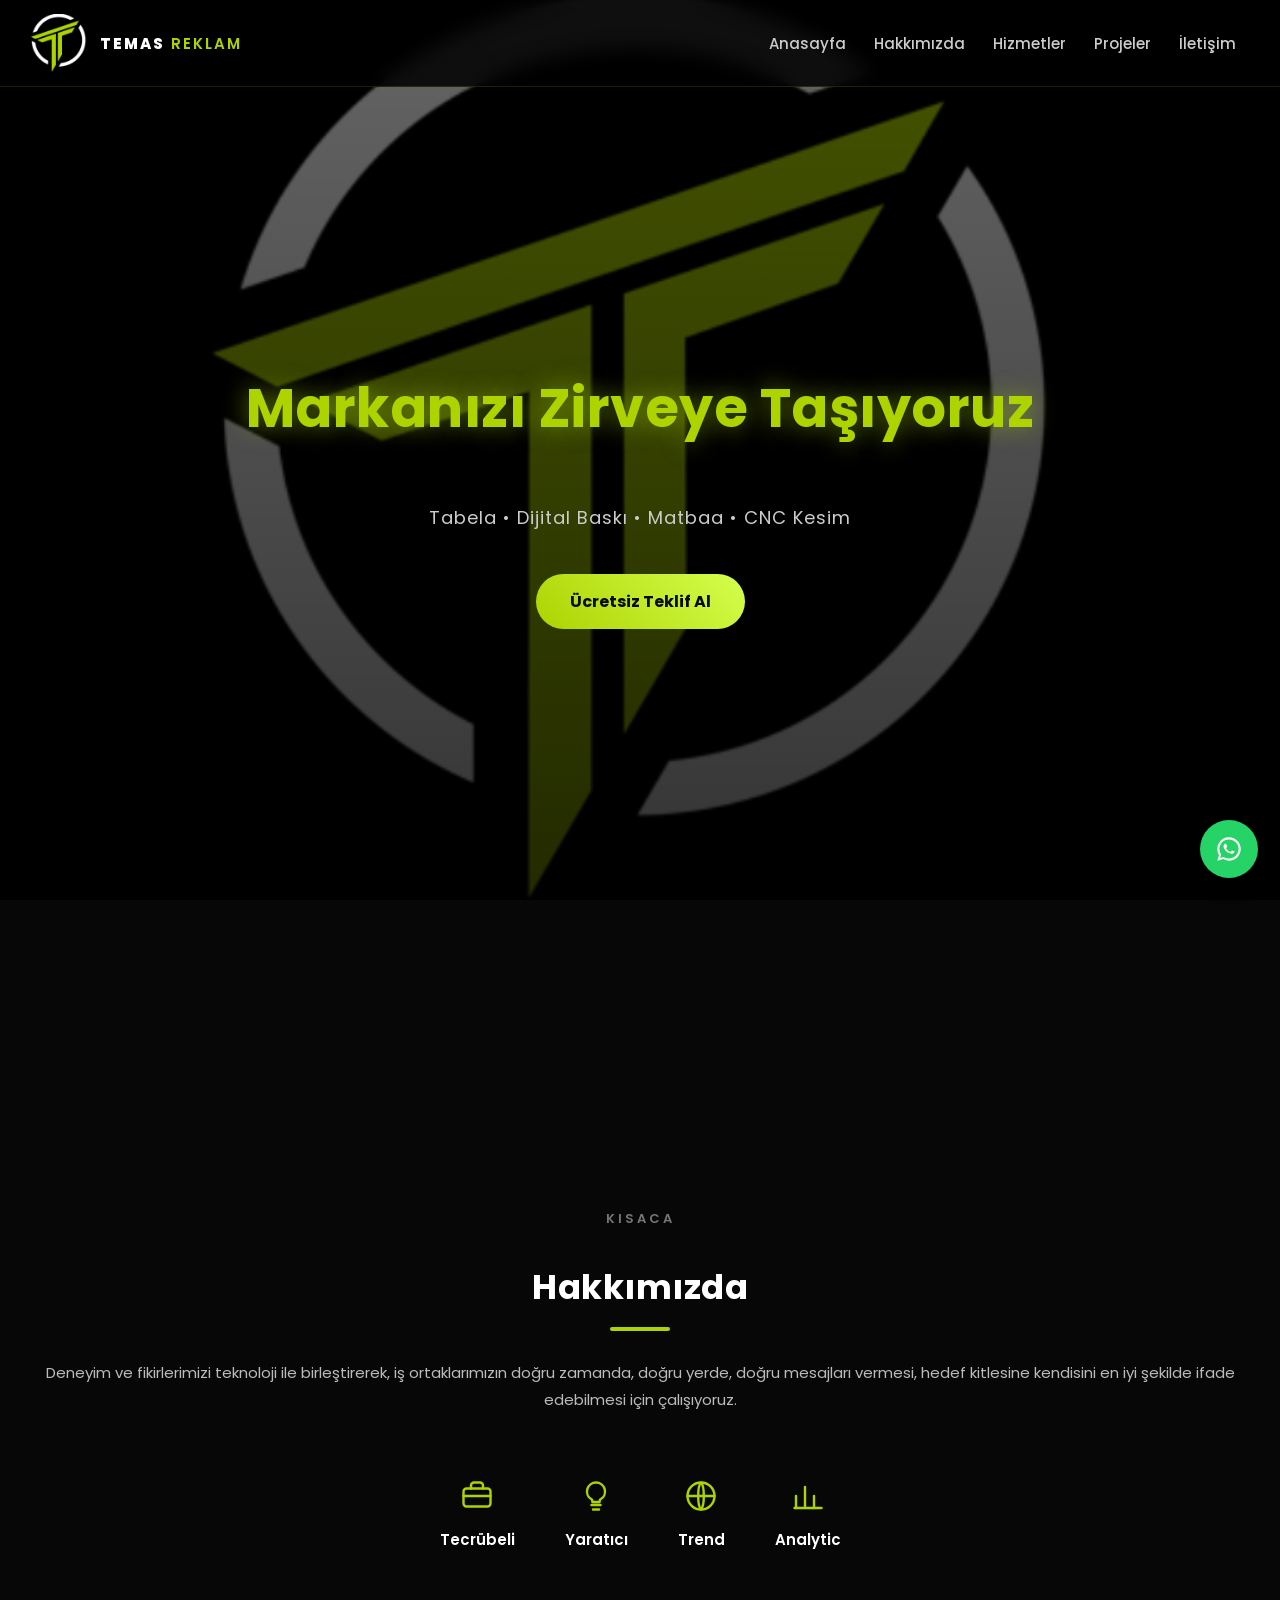
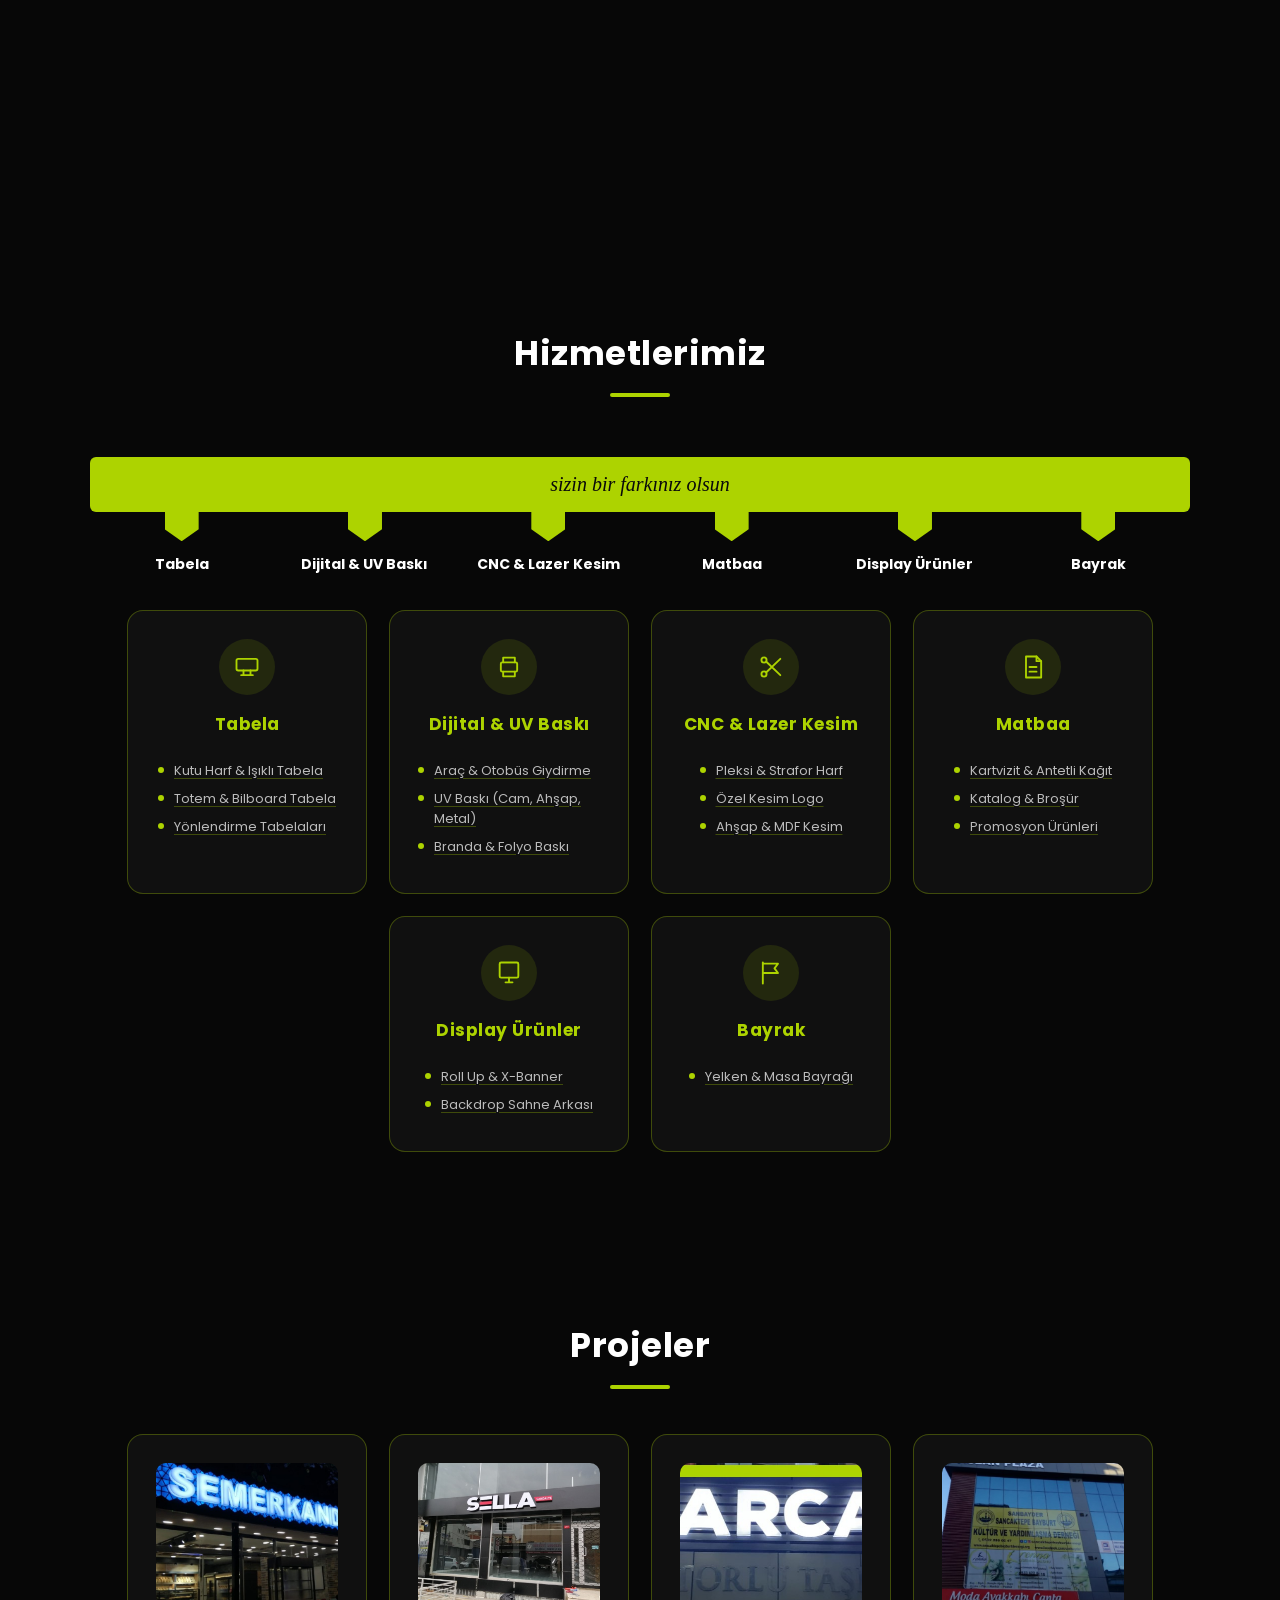
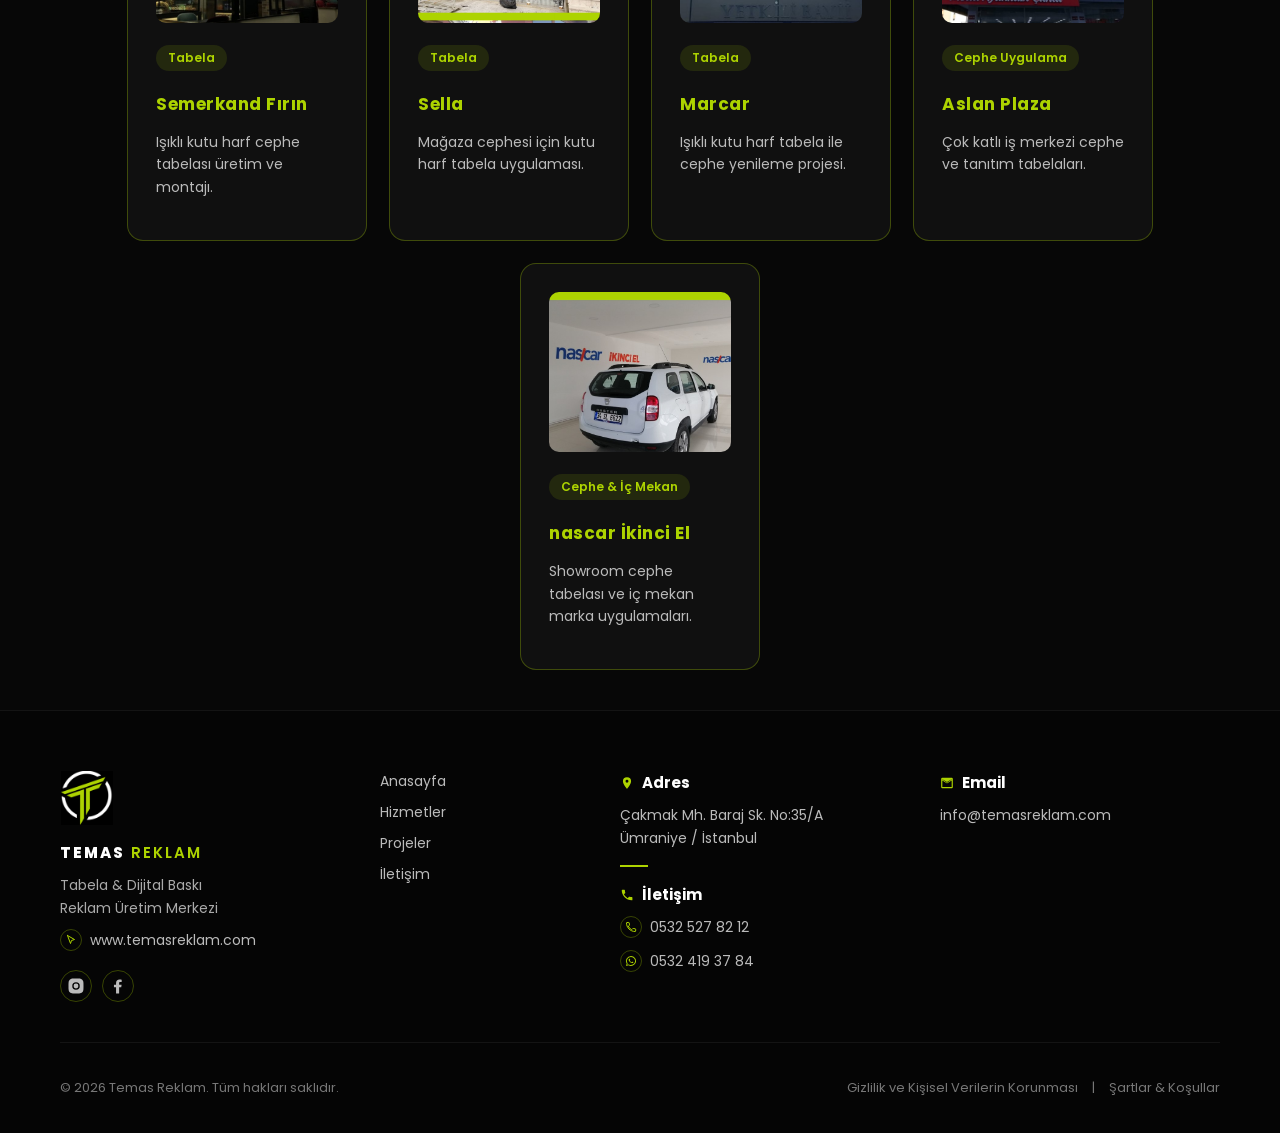
==== commit e1765a07: "WhatsApp float butonu ve sosyal paylaşım kapak görseli ekle - Tüm sayfalara sağ altta sabit WhatsApp" ====
--- a/index.html
+++ b/index.html
@@ -5,7 +5,48 @@
 <meta name="viewport" content="width=device-width, initial-scale=1.0">
 <title>Temas Reklam | Tabela, Dijital Baskı & Matbaa</title>
 <meta name="description" content="Temas Reklam; tabela, dijital & UV baskı, CNC-lazer kesim, matbaa ve display ürünleri/bayrak üretimi hizmetleri sunar.">
+<meta name="robots" content="index, follow">
+<meta name="theme-color" content="#070707">
+<link rel="canonical" href="https://www.temasreklam.com/">
 <link rel="icon" href="temasreklamlogo.png" type="image/png">
+
+<meta property="og:type" content="website">
+<meta property="og:site_name" content="Temas Reklam">
+<meta property="og:locale" content="tr_TR">
+<meta property="og:url" content="https://www.temasreklam.com/">
+<meta property="og:title" content="Temas Reklam | Tabela, Dijital Baskı & Matbaa">
+<meta property="og:description" content="Temas Reklam; tabela, dijital & UV baskı, CNC-lazer kesim, matbaa ve display ürünleri/bayrak üretimi hizmetleri sunar.">
+<meta property="og:image" content="https://www.temasreklam.com/og-image.jpg">
+<meta property="og:image:width" content="1200">
+<meta property="og:image:height" content="630">
+<meta name="twitter:card" content="summary_large_image">
+<meta name="twitter:title" content="Temas Reklam | Tabela, Dijital Baskı & Matbaa">
+<meta name="twitter:description" content="Temas Reklam; tabela, dijital & UV baskı, CNC-lazer kesim, matbaa ve display ürünleri/bayrak üretimi hizmetleri sunar.">
+<meta name="twitter:image" content="https://www.temasreklam.com/og-image.jpg">
+
+<script type="application/ld+json">
+{
+  "@context": "https://schema.org",
+  "@type": "AdvertisingAgency",
+  "name": "Temas Reklam",
+  "image": "https://www.temasreklam.com/temasreklamlogo.png",
+  "url": "https://www.temasreklam.com/",
+  "telephone": "+905325278212",
+  "email": "info@temasreklam.com",
+  "address": {
+    "@type": "PostalAddress",
+    "streetAddress": "Çakmak Mh. Baraj Sk. No:35/A",
+    "addressLocality": "Ümraniye",
+    "addressRegion": "İstanbul",
+    "addressCountry": "TR"
+  },
+  "sameAs": [
+    "https://www.instagram.com/temas.reklam/",
+    "https://www.facebook.com/profile.php?id=61591065853011"
+  ]
+}
+</script>
+
 <link rel="preconnect" href="https://fonts.googleapis.com">
 <link rel="preconnect" href="https://fonts.gstatic.com" crossorigin>
 <link href="https://fonts.googleapis.com/css2?family=Poppins:wght@400;600;700;800&display=swap" rel="stylesheet">
@@ -36,12 +77,12 @@
 
 <section id="home" class="section hero">
   <div class="hero-slideshow">
-    <div class="hero-slide logo-slide active" style="background-image:url('temasreklamlogo.png')"></div>
-    <div class="hero-slide" style="background-image:url('proje-semerkand.jpg')"></div>
-    <div class="hero-slide" style="background-image:url('proje-sella.jpg')"></div>
-    <div class="hero-slide" style="background-image:url('proje-marcar.jpg')"></div>
-    <div class="hero-slide" style="background-image:url('proje-aslanplaza.jpg')"></div>
-    <div class="hero-slide" style="background-image:url('proje-nascar.jpg')"></div>
+    <div class="hero-slide logo-slide active" data-bg="temasreklamlogo.png"></div>
+    <div class="hero-slide" data-bg="proje-semerkand.jpg"></div>
+    <div class="hero-slide" data-bg="proje-sella.jpg"></div>
+    <div class="hero-slide" data-bg="proje-marcar.jpg"></div>
+    <div class="hero-slide" data-bg="proje-aslanplaza.jpg"></div>
+    <div class="hero-slide" data-bg="proje-nascar.jpg"></div>
   </div>
   <div class="hero-overlay"></div>
   <h1>Markanızı Zirveye Taşıyoruz</h1>
@@ -158,31 +199,31 @@
   <h2>Projeler</h2>
   <div class="cards">
     <div class="card project-card">
-      <img src="proje-semerkand.jpg" alt="Semerkand Fırın Tabela Projesi">
+      <img src="proje-semerkand.jpg" alt="Semerkand Fırın Tabela Projesi" loading="lazy" decoding="async">
       <span class="tag">Tabela</span>
       <h3>Semerkand Fırın</h3>
       <p>Işıklı kutu harf cephe tabelası üretim ve montajı.</p>
     </div>
     <div class="card project-card">
-      <img src="proje-sella.jpg" alt="Sella Tabela Projesi">
+      <img src="proje-sella.jpg" alt="Sella Tabela Projesi" loading="lazy" decoding="async">
       <span class="tag">Tabela</span>
       <h3>Sella</h3>
       <p>Mağaza cephesi için kutu harf tabela uygulaması.</p>
     </div>
     <div class="card project-card">
-      <img src="proje-marcar.jpg" alt="Marcar Tabela Projesi">
+      <img src="proje-marcar.jpg" alt="Marcar Tabela Projesi" loading="lazy" decoding="async">
       <span class="tag">Tabela</span>
       <h3>Marcar</h3>
       <p>Işıklı kutu harf tabela ile cephe yenileme projesi.</p>
     </div>
     <div class="card project-card">
-      <img src="proje-aslanplaza.jpg" alt="Aslan Plaza Cephe Tabela Projesi">
+      <img src="proje-aslanplaza.jpg" alt="Aslan Plaza Cephe Tabela Projesi" loading="lazy" decoding="async">
       <span class="tag">Cephe Uygulama</span>
       <h3>Aslan Plaza</h3>
       <p>Çok katlı iş merkezi cephe ve tanıtım tabelaları.</p>
     </div>
     <div class="card project-card">
-      <img src="proje-nascar.jpg" alt="nascar İkinci El Showroom Projesi">
+      <img src="proje-nascar.jpg" alt="nascar İkinci El Showroom Projesi" loading="lazy" decoding="async">
       <span class="tag">Cephe &amp; İç Mekan</span>
       <h3>nascar İkinci El</h3>
       <p>Showroom cephe tabelası ve iç mekan marka uygulamaları.</p>
@@ -241,9 +282,9 @@
   <div class="footer-bottom">
     <p>&copy; 2026 Temas Reklam. Tüm hakları saklıdır.</p>
     <div class="footer-legal">
-      <a href="#">Gizlilik ve Kişisel Verilerin Korunması</a>
+      <a href="gizlilik-politikasi.html">Gizlilik ve Kişisel Verilerin Korunması</a>
       <span>|</span>
-      <a href="#">Şartlar &amp; Koşullar</a>
+      <a href="kullanim-kosullari.html">Şartlar &amp; Koşullar</a>
     </div>
   </div>
 </footer>
@@ -252,6 +293,10 @@
   <img id="imgPreviewImg" src="" alt="">
 </div>
 
+<a href="https://wa.me/905324193784" target="_blank" rel="noopener" class="whatsapp-float" aria-label="WhatsApp ile iletişime geç">
+  <svg viewBox="0 0 24 24" width="28" height="28" fill="currentColor"><path d="M12 2a10 10 0 0 0-8.6 15.1L2 22l5.06-1.33A10 10 0 1 0 12 2zm0 18.2a8.18 8.18 0 0 1-4.17-1.14l-.3-.18-3.1.81.83-3.02-.2-.31A8.2 8.2 0 1 1 12 20.2zm4.5-6.13c-.25-.12-1.45-.71-1.67-.8-.22-.08-.39-.12-.55.13-.16.25-.63.8-.78.96-.14.16-.29.18-.54.06-.25-.12-1.04-.38-1.98-1.22-.73-.65-1.23-1.46-1.37-1.71-.14-.25-.02-.39.11-.51.12-.12.27-.31.4-.46.13-.16.18-.27.27-.45.08-.18.04-.33-.04-.46-.08-.13-.5-1.2-.69-1.65-.18-.43-.37-.37-.51-.38-.13-.01-.28-.01-.43-.01-.15 0-.39.06-.6.29-.21.23-.8.78-.8 1.9 0 1.12.82 2.2.93 2.35.12.16 1.6 2.45 3.93 3.34 1.95.75 2.35.6 2.78.56.43-.04 1.4-.57 1.6-1.13.2-.55.2-1.02.14-1.13-.06-.1-.23-.16-.48-.28z"/></svg>
+</a>
+
 <script src="script.js"></script>
 </body>
 </html>
--- a/style.css
+++ b/style.css
@@ -75,6 +75,8 @@
 border:none;
 color:var(--accent);
 font-size:26px;
+padding:8px;
+line-height:1;
 cursor:pointer;
 }
 
@@ -163,7 +165,7 @@
 text-align:center;
 font-family:'Georgia',serif;
 font-style:italic;
-font-size:clamp(15px,2.4vw,20px);
+font-size:20px;
 padding:16px 20px;
 border-radius:6px;
 position:relative;
@@ -240,7 +242,7 @@
 }
 
 .hero h1{
-font-size:clamp(28px,6vw,54px);
+font-size:54px;
 color:var(--accent);
 text-shadow:0 0 25px var(--accent-glow);
 line-height:1.2;
@@ -619,8 +621,15 @@
 to{opacity:1;transform:translateY(0);}
 }
 
+@media (max-width:900px){
+.hero h1{font-size:40px;}
+.services-banner-strip{font-size:17px;}
+}
+
 @media (max-width:700px){
 #menuToggle{display:block;}
+.hero h1{font-size:30px;}
+.services-banner-strip{font-size:15px;padding:14px 16px;}
 nav{
 position:absolute;
 top:100%;
@@ -647,3 +656,88 @@
 max-width:300px;
 }
 }
+
+.whatsapp-float{
+position:fixed;
+right:22px;
+bottom:22px;
+width:58px;
+height:58px;
+background:#25D366;
+color:white;
+border-radius:50%;
+display:flex;
+align-items:center;
+justify-content:center;
+box-shadow:0 6px 20px rgba(0,0,0,0.4);
+z-index:4000;
+transition:0.3s;
+}
+.whatsapp-float:hover{
+transform:scale(1.08);
+box-shadow:0 8px 26px rgba(0,0,0,0.5);
+}
+@media (max-width:480px){
+.whatsapp-float{right:16px;bottom:16px;width:52px;height:52px;}
+}
+
+.legal-page{
+max-width:820px;
+margin:0 auto;
+padding:130px 24px 80px;
+text-align:left;
+}
+.legal-page .back-link{
+display:inline-block;
+margin-bottom:24px;
+color:var(--accent);
+text-decoration:none;
+font-size:14px;
+}
+.legal-page .back-link:hover{
+text-decoration:underline;
+}
+.legal-page h1{
+color:var(--accent);
+font-size:32px;
+margin-bottom:6px;
+}
+.legal-page .updated{
+color:#777;
+font-size:13px;
+margin-bottom:30px;
+}
+.legal-page h2{
+color:white;
+font-size:19px;
+margin-top:32px;
+margin-bottom:10px;
+}
+.legal-page p,
+.legal-page li{
+font-size:15px;
+line-height:1.8;
+color:#bbb;
+}
+.legal-page ul{
+padding-left:20px;
+margin:0;
+}
+.legal-page a{
+color:var(--accent);
+}
+
+@media (max-width:700px){
+.legal-page{padding:110px 20px 60px;}
+.legal-page h1{font-size:26px;}
+}
+
+@media (max-width:480px){
+header{padding:12px 16px;}
+.logo img{height:44px;width:44px;}
+.logo-text{font-size:12px;letter-spacing:1px;}
+.hero h1{font-size:26px;}
+.hero p{font-size:15px;}
+.section{padding:80px 16px 32px;}
+.btn,button{padding:13px 26px;font-size:14px;}
+}
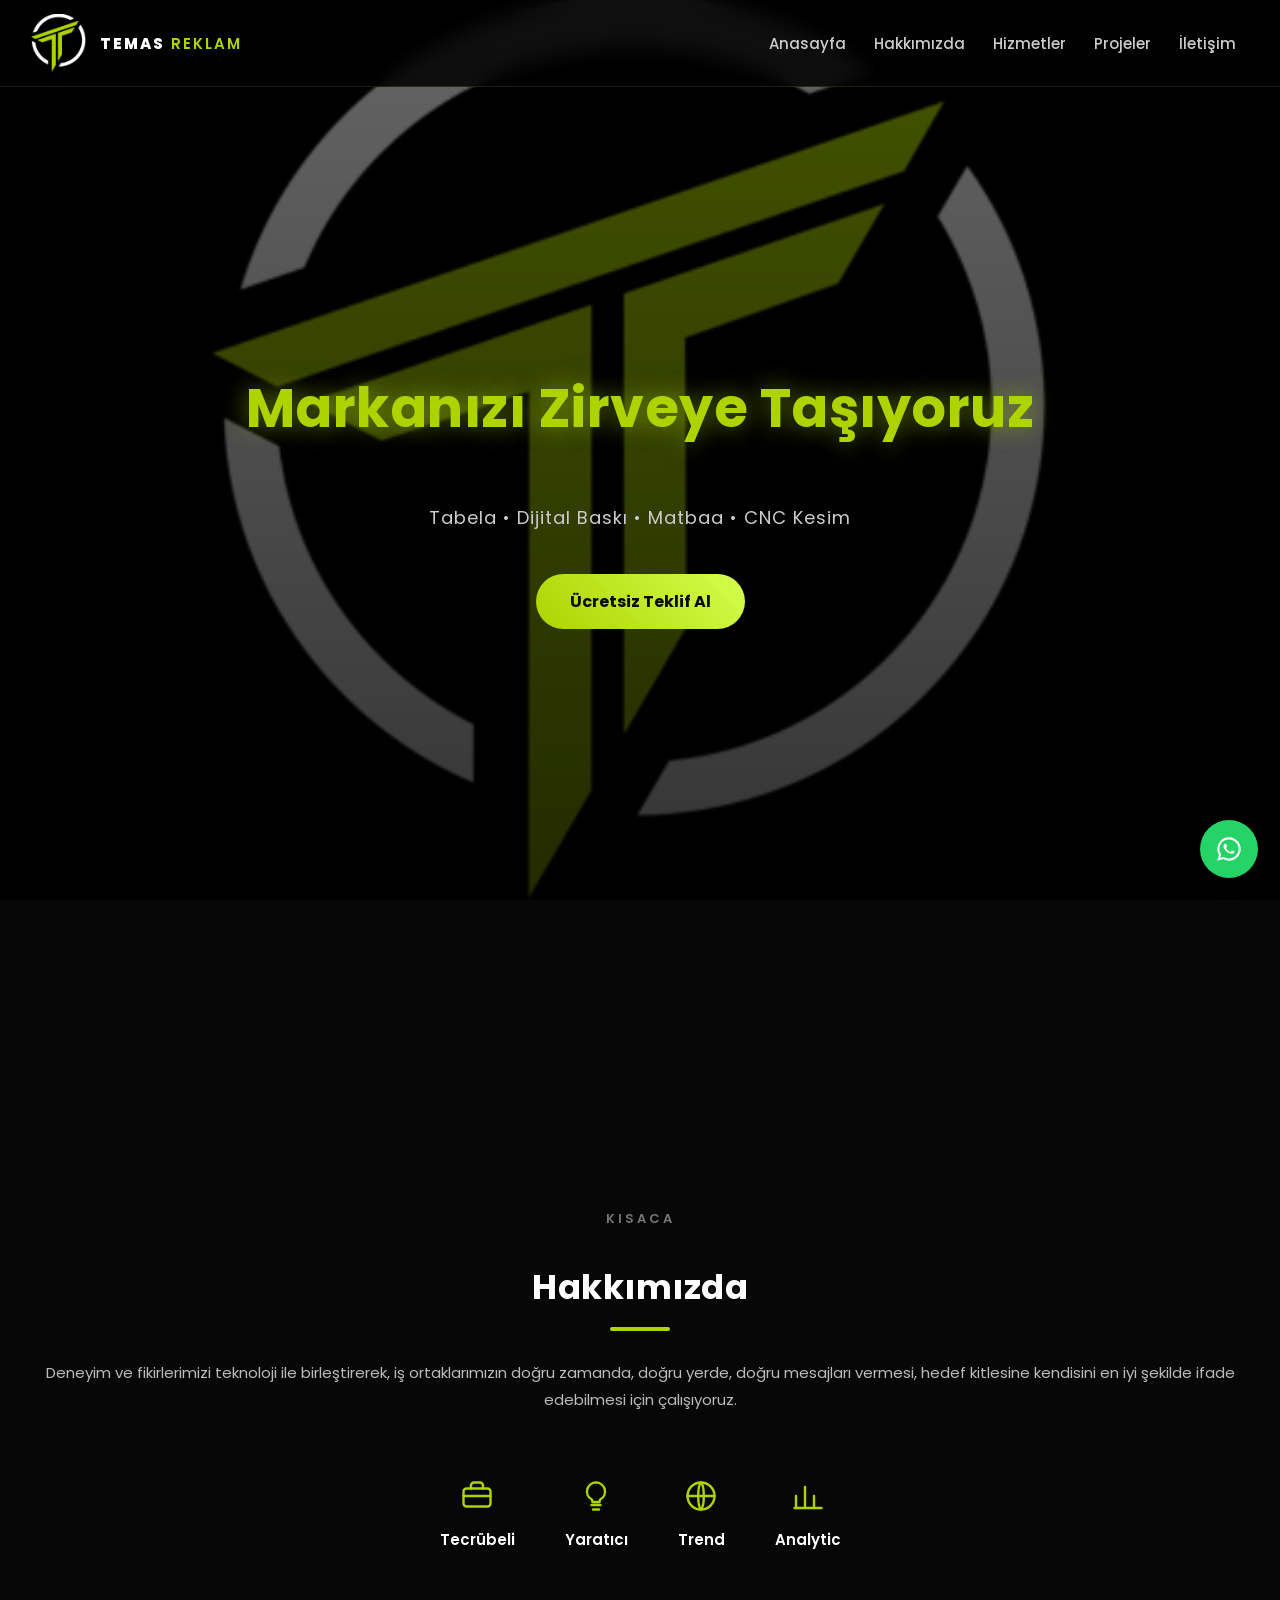
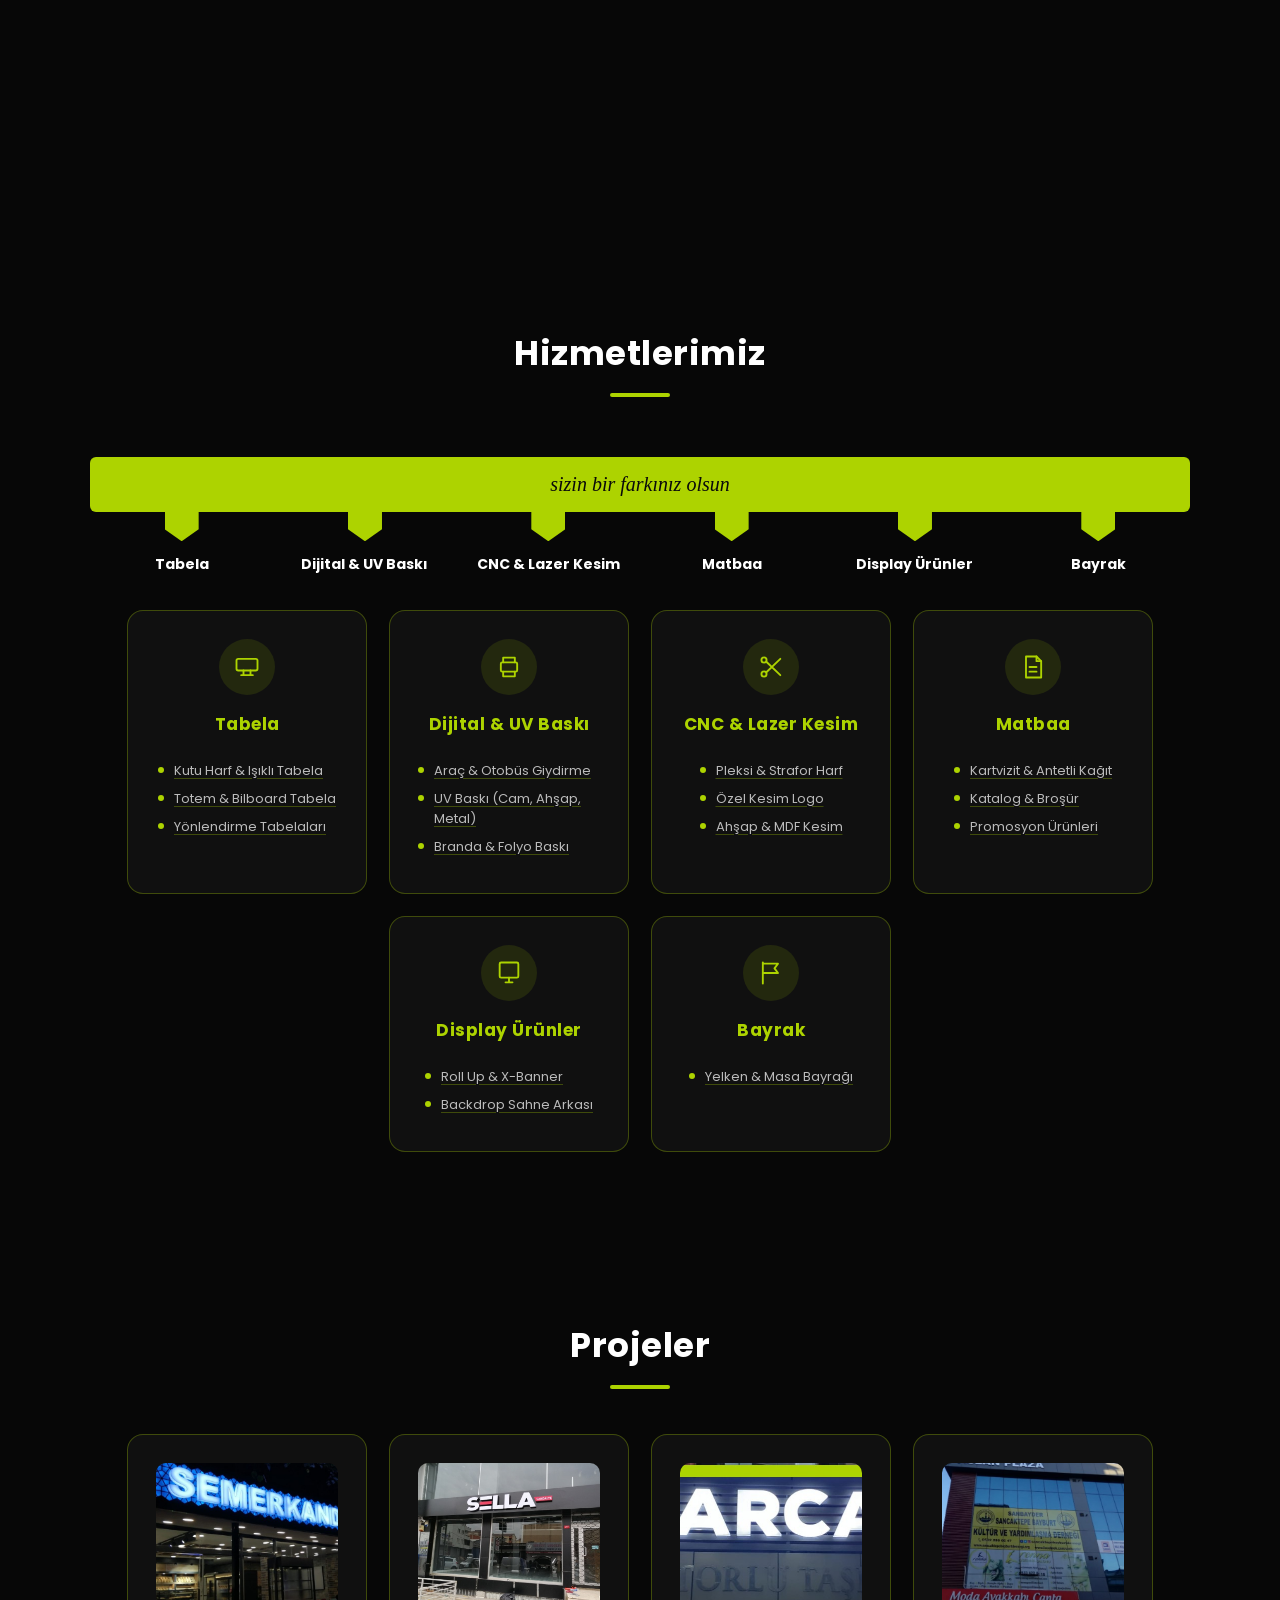
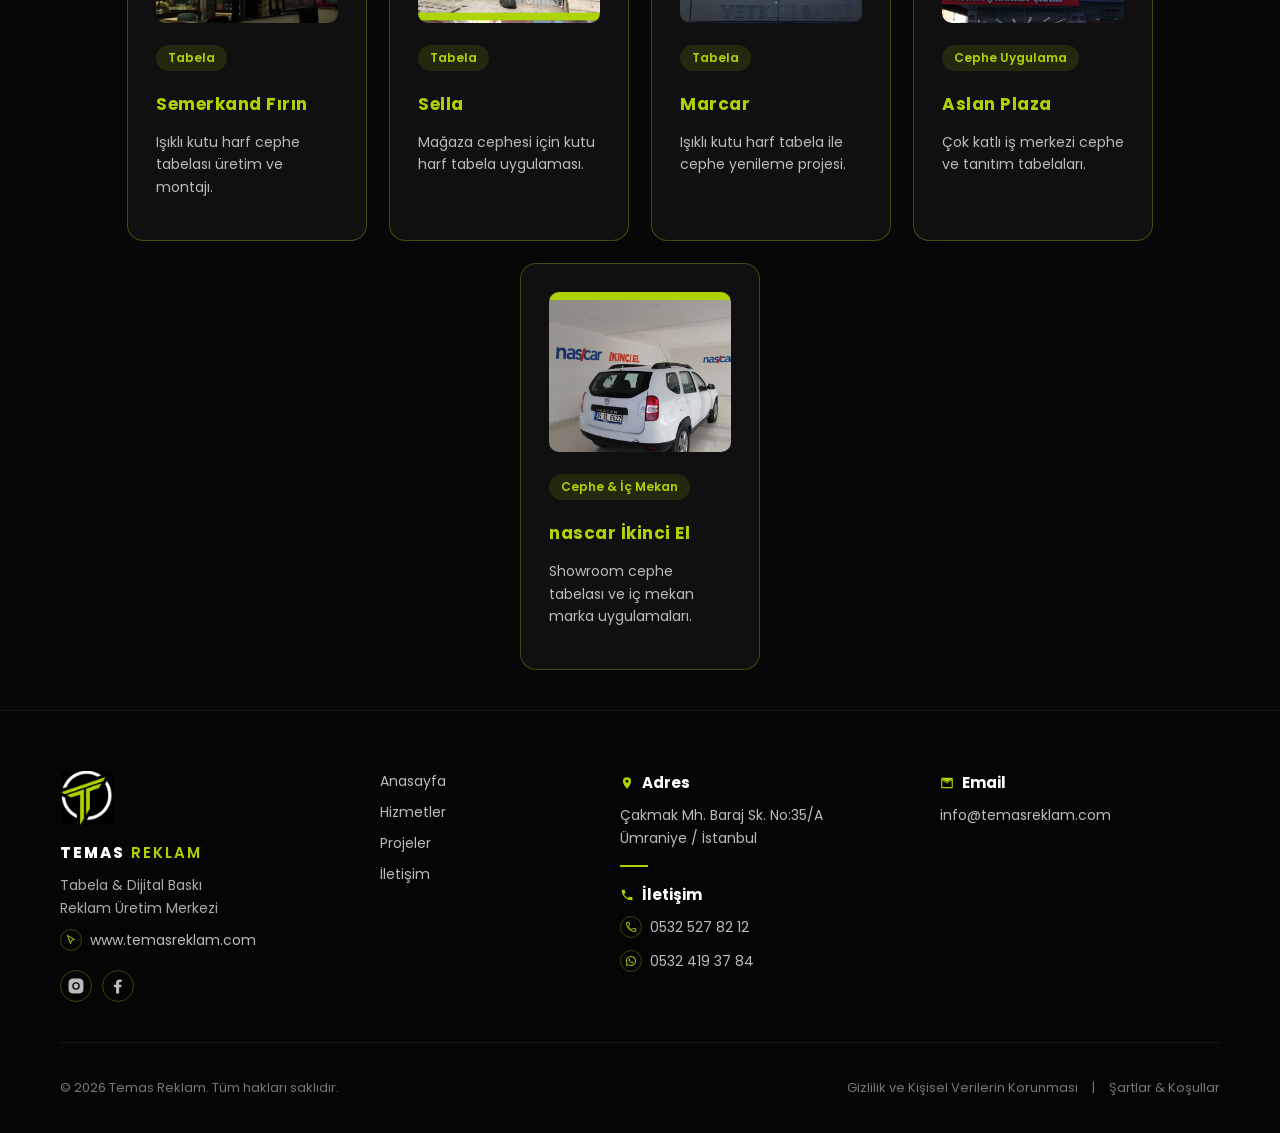
==== commit 4c789558: "WhatsApp kartına soru kutusu ekle, mesajı otomatik hazırla - Ziyaretçi numarayla uğraşmadan sorusunu" ====
--- a/index.html
+++ b/index.html
@@ -293,9 +293,27 @@
   <img id="imgPreviewImg" src="" alt="">
 </div>
 
-<a href="https://wa.me/905324193784" target="_blank" rel="noopener" class="whatsapp-float" aria-label="WhatsApp ile iletişime geç">
-  <svg viewBox="0 0 24 24" width="28" height="28" fill="currentColor"><path d="M12 2a10 10 0 0 0-8.6 15.1L2 22l5.06-1.33A10 10 0 1 0 12 2zm0 18.2a8.18 8.18 0 0 1-4.17-1.14l-.3-.18-3.1.81.83-3.02-.2-.31A8.2 8.2 0 1 1 12 20.2zm4.5-6.13c-.25-.12-1.45-.71-1.67-.8-.22-.08-.39-.12-.55.13-.16.25-.63.8-.78.96-.14.16-.29.18-.54.06-.25-.12-1.04-.38-1.98-1.22-.73-.65-1.23-1.46-1.37-1.71-.14-.25-.02-.39.11-.51.12-.12.27-.31.4-.46.13-.16.18-.27.27-.45.08-.18.04-.33-.04-.46-.08-.13-.5-1.2-.69-1.65-.18-.43-.37-.37-.51-.38-.13-.01-.28-.01-.43-.01-.15 0-.39.06-.6.29-.21.23-.8.78-.8 1.9 0 1.12.82 2.2.93 2.35.12.16 1.6 2.45 3.93 3.34 1.95.75 2.35.6 2.78.56.43-.04 1.4-.57 1.6-1.13.2-.55.2-1.02.14-1.13-.06-.1-.23-.16-.48-.28z"/></svg>
-</a>
+<div class="wa-widget" id="waWidget">
+  <div class="wa-panel" id="waPanel">
+    <div class="wa-panel-head">
+      <img src="temasreklamlogo.png" alt="Temas Reklam" class="wa-panel-avatar">
+      <div class="wa-panel-info">
+        <strong>Temas Reklam</strong>
+        <span>Genellikle birkaç dakikada yanıtlar</span>
+      </div>
+      <button type="button" class="wa-panel-close" id="waClose" aria-label="Kapat">✕</button>
+    </div>
+    <p class="wa-panel-msg">Sorunuzu yazın, WhatsApp'ta size hazır şekilde açılsın:</p>
+    <textarea id="waMsg" class="wa-textarea" rows="3" placeholder="Örn: Tabela fiyatı hakkında bilgi almak istiyorum..."></textarea>
+    <a href="https://wa.me/905324193784" target="_blank" rel="noopener" class="wa-panel-btn" id="waSendBtn">
+      <svg viewBox="0 0 24 24" width="18" height="18" fill="currentColor"><path d="M12 2a10 10 0 0 0-8.6 15.1L2 22l5.06-1.33A10 10 0 1 0 12 2zm0 18.2a8.18 8.18 0 0 1-4.17-1.14l-.3-.18-3.1.81.83-3.02-.2-.31A8.2 8.2 0 1 1 12 20.2zm4.5-6.13c-.25-.12-1.45-.71-1.67-.8-.22-.08-.39-.12-.55.13-.16.25-.63.8-.78.96-.14.16-.29.18-.54.06-.25-.12-1.04-.38-1.98-1.22-.73-.65-1.23-1.46-1.37-1.71-.14-.25-.02-.39.11-.51.12-.12.27-.31.4-.46.13-.16.18-.27.27-.45.08-.18.04-.33-.04-.46-.08-.13-.5-1.2-.69-1.65-.18-.43-.37-.37-.51-.38-.13-.01-.28-.01-.43-.01-.15 0-.39.06-.6.29-.21.23-.8.78-.8 1.9 0 1.12.82 2.2.93 2.35.12.16 1.6 2.45 3.93 3.34 1.95.75 2.35.6 2.78.56.43-.04 1.4-.57 1.6-1.13.2-.55.2-1.02.14-1.13-.06-.1-.23-.16-.48-.28z"/></svg>
+      WhatsApp'ta Gönder
+    </a>
+  </div>
+  <button type="button" class="whatsapp-float" id="waToggle" aria-label="WhatsApp ile iletişime geç" aria-expanded="false" aria-controls="waPanel">
+    <svg viewBox="0 0 24 24" width="28" height="28" fill="currentColor"><path d="M12 2a10 10 0 0 0-8.6 15.1L2 22l5.06-1.33A10 10 0 1 0 12 2zm0 18.2a8.18 8.18 0 0 1-4.17-1.14l-.3-.18-3.1.81.83-3.02-.2-.31A8.2 8.2 0 1 1 12 20.2zm4.5-6.13c-.25-.12-1.45-.71-1.67-.8-.22-.08-.39-.12-.55.13-.16.25-.63.8-.78.96-.14.16-.29.18-.54.06-.25-.12-1.04-.38-1.98-1.22-.73-.65-1.23-1.46-1.37-1.71-.14-.25-.02-.39.11-.51.12-.12.27-.31.4-.46.13-.16.18-.27.27-.45.08-.18.04-.33-.04-.46-.08-.13-.5-1.2-.69-1.65-.18-.43-.37-.37-.51-.38-.13-.01-.28-.01-.43-.01-.15 0-.39.06-.6.29-.21.23-.8.78-.8 1.9 0 1.12.82 2.2.93 2.35.12.16 1.6 2.45 3.93 3.34 1.95.75 2.35.6 2.78.56.43-.04 1.4-.57 1.6-1.13.2-.55.2-1.02.14-1.13-.06-.1-.23-.16-.48-.28z"/></svg>
+  </button>
+</div>
 
 <script src="script.js"></script>
 </body>
--- a/style.css
+++ b/style.css
@@ -657,28 +657,150 @@
 }
 }
 
-.whatsapp-float{
+.wa-widget{
 position:fixed;
 right:22px;
 bottom:22px;
+z-index:4000;
+display:flex;
+flex-direction:column;
+align-items:flex-end;
+gap:14px;
+}
+.whatsapp-float{
 width:58px;
 height:58px;
+padding:0;
+margin:0;
 background:#25D366;
 color:white;
+border:none;
 border-radius:50%;
 display:flex;
 align-items:center;
 justify-content:center;
 box-shadow:0 6px 20px rgba(0,0,0,0.4);
-z-index:4000;
-transition:0.3s;
+transition:0.3s;
+flex-shrink:0;
 }
 .whatsapp-float:hover{
 transform:scale(1.08);
 box-shadow:0 8px 26px rgba(0,0,0,0.5);
 }
+.wa-panel{
+width:300px;
+max-width:calc(100vw - 40px);
+background:#111;
+border:1px solid var(--accent-soft);
+border-radius:16px;
+box-shadow:0 12px 40px rgba(0,0,0,0.55);
+padding:18px;
+transform:translateY(14px) scale(0.95);
+opacity:0;
+pointer-events:none;
+transition:opacity 0.25s ease,transform 0.25s ease;
+}
+.wa-widget.open .wa-panel{
+opacity:1;
+transform:translateY(0) scale(1);
+pointer-events:auto;
+}
+.wa-panel-head{
+display:flex;
+align-items:center;
+gap:10px;
+margin-bottom:12px;
+position:relative;
+padding-right:20px;
+}
+.wa-panel-avatar{
+width:38px;
+height:38px;
+border-radius:50%;
+object-fit:contain;
+background:white;
+padding:5px;
+flex-shrink:0;
+}
+.wa-panel-info strong{
+display:block;
+color:white;
+font-size:14px;
+}
+.wa-panel-info span{
+display:block;
+color:#888;
+font-size:11px;
+margin-top:2px;
+}
+.wa-panel-close{
+position:absolute;
+top:-4px;
+right:-4px;
+background:none;
+border:none;
+margin:0;
+padding:6px;
+color:#888;
+font-size:14px;
+line-height:1;
+cursor:pointer;
+}
+.wa-panel-close:hover{
+color:white;
+transform:none;
+box-shadow:none;
+}
+.wa-panel-msg{
+color:#bbb;
+font-size:13px;
+line-height:1.6;
+margin:0 0 12px;
+}
+.wa-textarea{
+display:block;
+width:100%;
+background:#0a0a0a;
+border:1px solid var(--accent-soft);
+border-radius:10px;
+color:white;
+font-family:inherit;
+font-size:13px;
+padding:10px 12px;
+margin:0 0 12px;
+resize:none;
+box-sizing:border-box;
+transition:0.3s;
+}
+.wa-textarea:focus{
+outline:none;
+border-color:var(--accent);
+}
+.wa-textarea::placeholder{
+color:#777;
+}
+.wa-panel-btn{
+display:flex;
+align-items:center;
+justify-content:center;
+gap:8px;
+background:#25D366;
+color:white;
+padding:11px;
+border-radius:10px;
+text-decoration:none;
+font-weight:600;
+font-size:14px;
+margin:0;
+transition:0.3s;
+}
+.wa-panel-btn:hover{
+transform:none;
+box-shadow:0 4px 16px rgba(37,211,102,0.45);
+}
 @media (max-width:480px){
-.whatsapp-float{right:16px;bottom:16px;width:52px;height:52px;}
+.wa-widget{right:16px;bottom:16px;}
+.whatsapp-float{width:52px;height:52px;}
 }
 
 .legal-page{
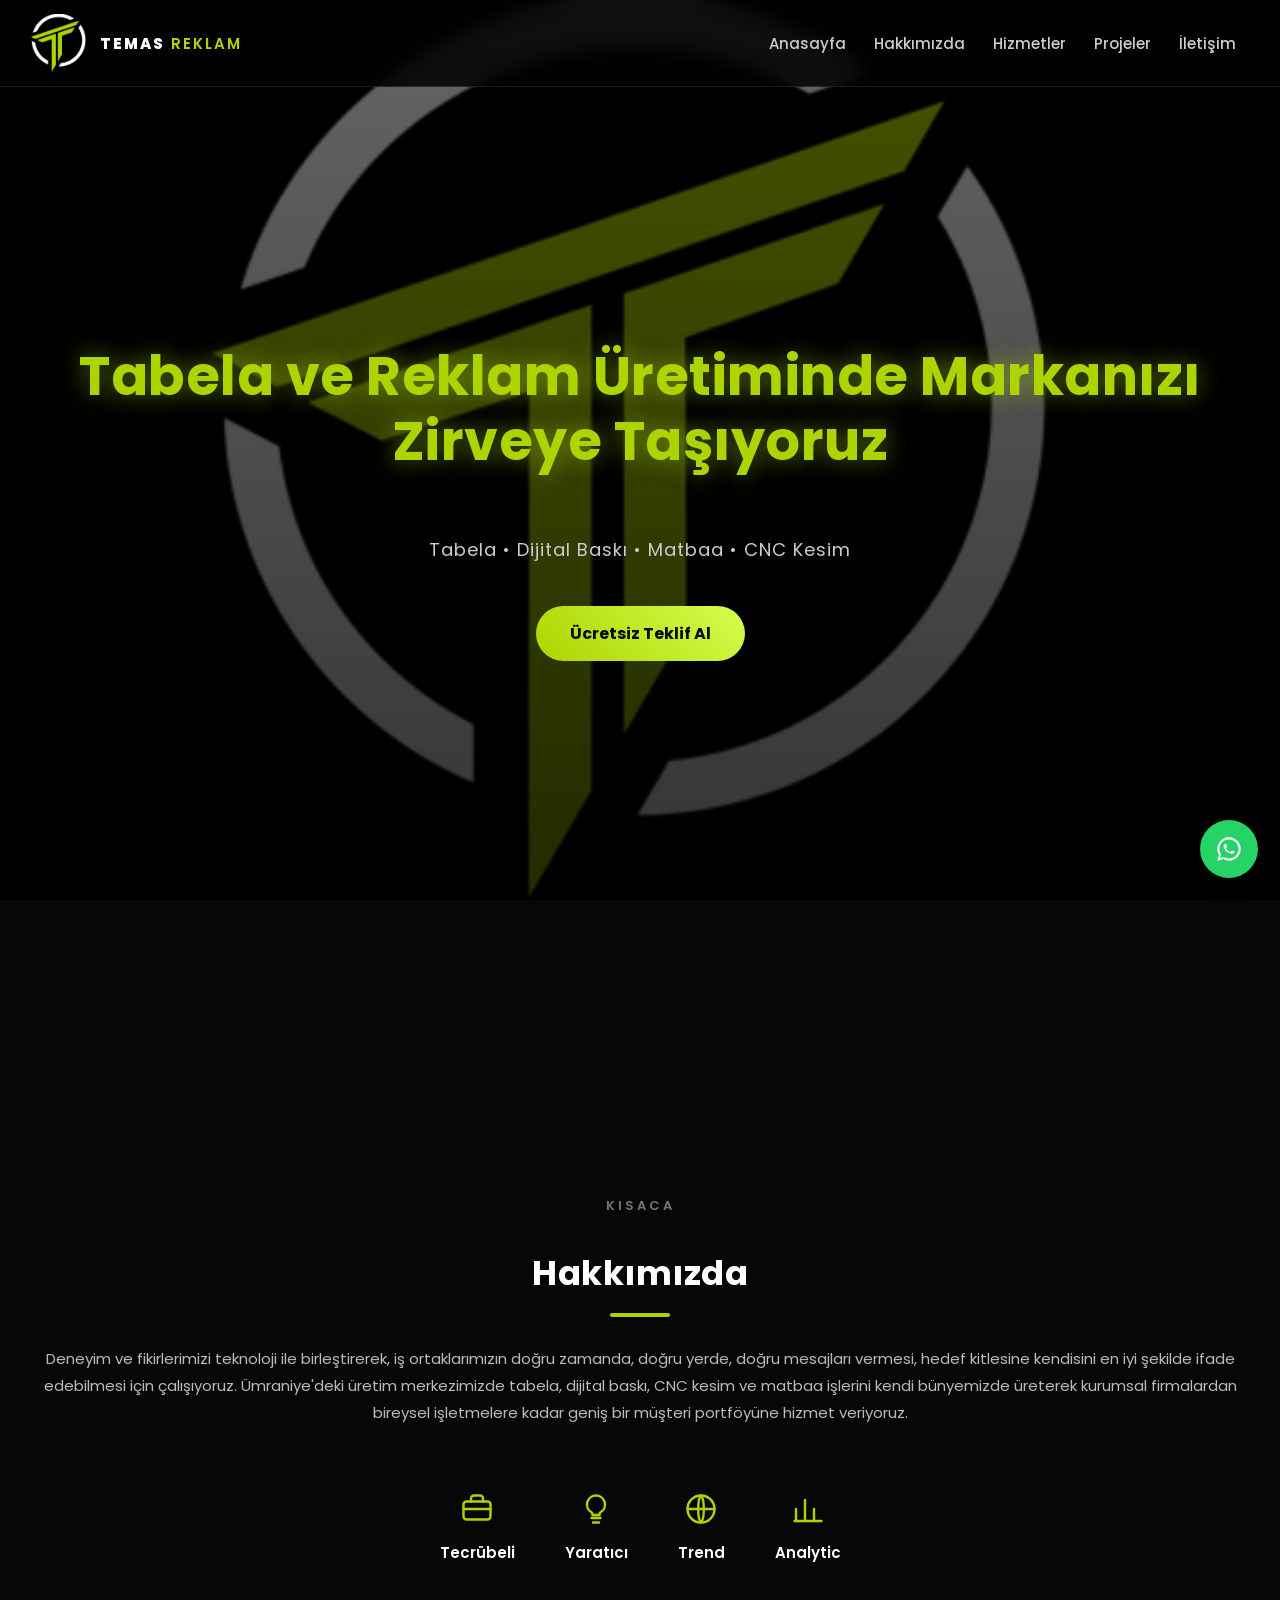
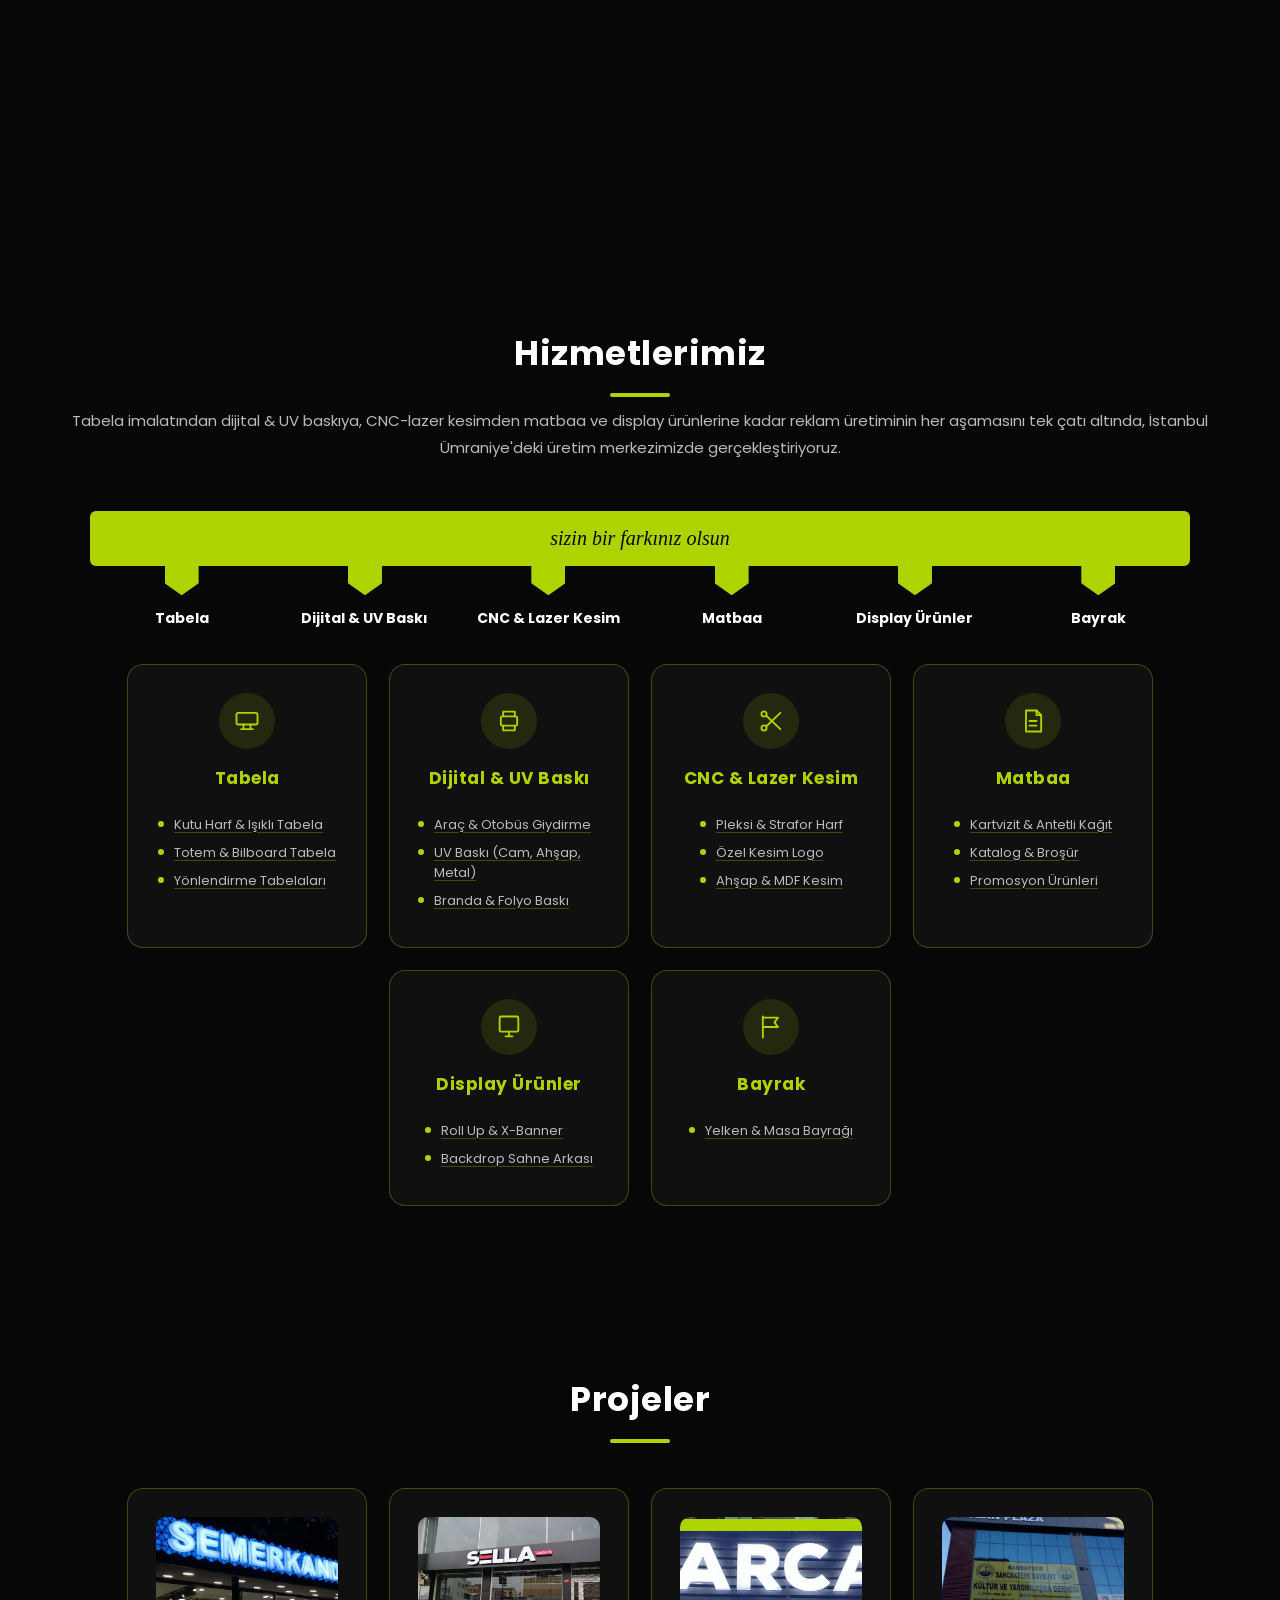
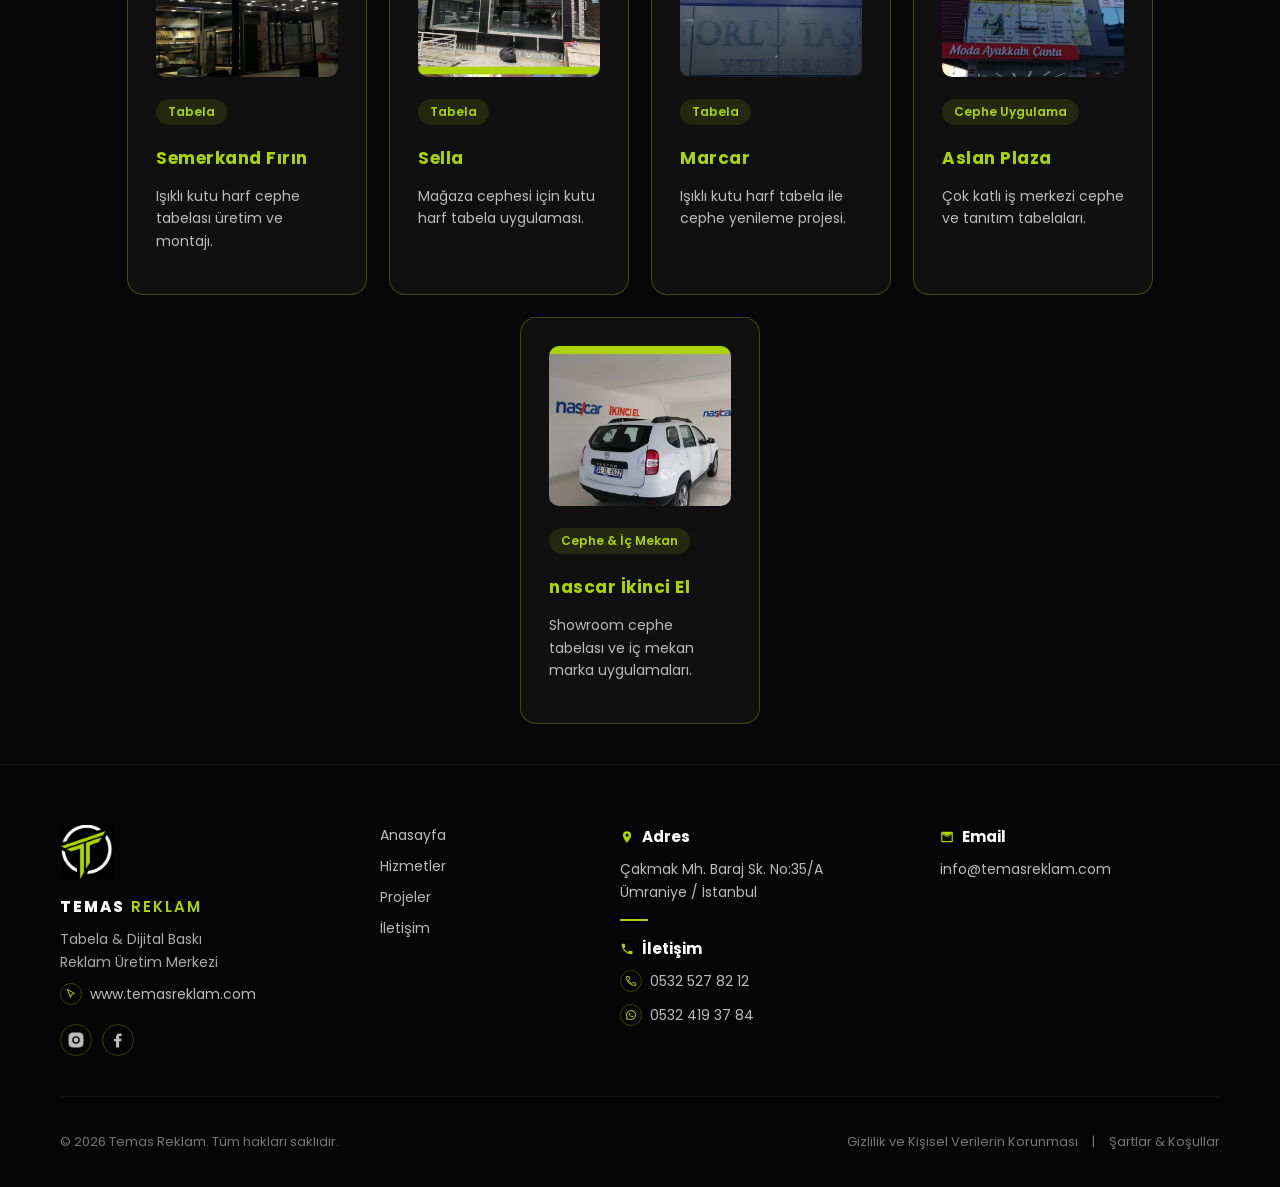
==== commit 3354a5be: "SEO denetim önerilerini uygula + scroll animasyonu ve site ikonları SEO denetiminden gelen, koddan y" ====
--- a/index.html
+++ b/index.html
@@ -3,12 +3,15 @@
 <head>
 <meta charset="UTF-8">
 <meta name="viewport" content="width=device-width, initial-scale=1.0">
-<title>Temas Reklam | Tabela, Dijital Baskı & Matbaa</title>
-<meta name="description" content="Temas Reklam; tabela, dijital & UV baskı, CNC-lazer kesim, matbaa ve display ürünleri/bayrak üretimi hizmetleri sunar.">
+<title>Temas Reklam | Tabela, Dijital Baskı & Matbaa Üretimi - Ümraniye, İstanbul</title>
+<meta name="description" content="Temas Reklam; Ümraniye/İstanbul merkezli tabela, dijital &amp; UV baskı, CNC-lazer kesim, matbaa, display ürünleri ve bayrak üretimi hizmetleri sunan reklam üretim merkezidir. Ücretsiz teklif alın.">
 <meta name="robots" content="index, follow">
 <meta name="theme-color" content="#070707">
 <link rel="canonical" href="https://www.temasreklam.com/">
-<link rel="icon" href="temasreklamlogo.png" type="image/png">
+<link rel="icon" href="favicon-32.png" sizes="32x32" type="image/png">
+<link rel="icon" href="favicon-16.png" sizes="16x16" type="image/png">
+<link rel="apple-touch-icon" href="apple-touch-icon.png">
+<link rel="manifest" href="site.webmanifest">
 
 <meta property="og:type" content="website">
 <meta property="og:site_name" content="Temas Reklam">
@@ -27,12 +30,16 @@
 <script type="application/ld+json">
 {
   "@context": "https://schema.org",
-  "@type": "AdvertisingAgency",
+  "@type": ["LocalBusiness", "AdvertisingAgency"],
+  "@id": "https://www.temasreklam.com/#organization",
   "name": "Temas Reklam",
+  "legalName": "Temas Reklam",
   "image": "https://www.temasreklam.com/temasreklamlogo.png",
+  "logo": "https://www.temasreklam.com/temasreklamlogo.png",
   "url": "https://www.temasreklam.com/",
   "telephone": "+905325278212",
   "email": "info@temasreklam.com",
+  "priceRange": "$$",
   "address": {
     "@type": "PostalAddress",
     "streetAddress": "Çakmak Mh. Baraj Sk. No:35/A",
@@ -56,7 +63,7 @@
 
 <div id="preloader">
   <img src="temasreklamlogo.png" alt="Temas Reklam" class="preloader-logo">
-  <h2 class="preloader-title">TEMAS REKLAM</h2>
+  <p class="preloader-title">TEMAS REKLAM</p>
   <p class="preloader-tagline">Tabela • Dijital Baskı • Matbaa • CNC Kesim</p>
 </div>
 
@@ -85,7 +92,7 @@
     <div class="hero-slide" data-bg="proje-nascar.jpg"></div>
   </div>
   <div class="hero-overlay"></div>
-  <h1>Markanızı Zirveye Taşıyoruz</h1>
+  <h1>Tabela ve Reklam Üretiminde Markanızı Zirveye Taşıyoruz</h1>
   <p>Tabela • Dijital Baskı • Matbaa • CNC Kesim</p>
   <a href="#contact" class="btn">Ücretsiz Teklif Al</a>
 </section>
@@ -93,7 +100,7 @@
 <section id="about" class="section about">
   <span class="eyebrow">Kısaca</span>
   <h2>Hakkımızda</h2>
-  <p class="about-text">Deneyim ve fikirlerimizi teknoloji ile birleştirerek, iş ortaklarımızın doğru zamanda, doğru yerde, doğru mesajları vermesi, hedef kitlesine kendisini en iyi şekilde ifade edebilmesi için çalışıyoruz.</p>
+  <p class="about-text">Deneyim ve fikirlerimizi teknoloji ile birleştirerek, iş ortaklarımızın doğru zamanda, doğru yerde, doğru mesajları vermesi, hedef kitlesine kendisini en iyi şekilde ifade edebilmesi için çalışıyoruz. Ümraniye'deki üretim merkezimizde tabela, dijital baskı, CNC kesim ve matbaa işlerini kendi bünyemizde üreterek kurumsal firmalardan bireysel işletmelere kadar geniş bir müşteri portföyüne hizmet veriyoruz.</p>
   <div class="about-features">
     <div class="about-feature">
       <svg viewBox="0 0 24 24" width="36" height="36" fill="none" stroke="currentColor" stroke-width="1.6" stroke-linecap="round" stroke-linejoin="round"><rect x="3" y="7" width="18" height="12" rx="2"/><path d="M8 7V5a2 2 0 0 1 2-2h4a2 2 0 0 1 2 2v2"/><path d="M3 12h18"/></svg>
@@ -116,6 +123,7 @@
 
 <section id="services" class="section">
   <h2>Hizmetlerimiz</h2>
+  <p class="section-intro">Tabela imalatından dijital &amp; UV baskıya, CNC-lazer kesimden matbaa ve display ürünlerine kadar reklam üretiminin her aşamasını tek çatı altında, İstanbul Ümraniye'deki üretim merkezimizde gerçekleştiriyoruz.</p>
   <div class="services-banner">
     <div class="services-banner-strip">sizin bir farkınız olsun</div>
     <div class="services-banner-tabs">
@@ -244,9 +252,11 @@
       <div class="social-row">
         <a href="https://www.instagram.com/temas.reklam/" class="social-icon" aria-label="Instagram" target="_blank" rel="noopener">
           <svg viewBox="0 0 24 24" width="18" height="18"><path fill="currentColor" d="M12 2c2.7 0 3.05.01 4.12.06 1.07.05 1.8.22 2.43.46.66.26 1.22.6 1.77 1.15.55.55.9 1.11 1.15 1.77.24.63.41 1.36.46 2.43C21.99 8.95 22 9.3 22 12s-.01 3.05-.06 4.12c-.05 1.07-.22 1.8-.46 2.43a4.9 4.9 0 0 1-1.15 1.77 4.9 4.9 0 0 1-1.77 1.15c-.63.24-1.36.41-2.43.46C15.05 21.99 14.7 22 12 22s-3.05-.01-4.12-.06c-1.07-.05-1.8-.22-2.43-.46a4.9 4.9 0 0 1-1.77-1.15 4.9 4.9 0 0 1-1.15-1.77c-.24-.63-.41-1.36-.46-2.43C2.01 15.05 2 14.7 2 12s.01-3.05.06-4.12c.05-1.07.22-1.8.46-2.43.26-.66.6-1.22 1.15-1.77.55-.55 1.11-.9 1.77-1.15.63-.24 1.36-.41 2.43-.46C8.95 2.01 9.3 2 12 2zm0 5a5 5 0 1 0 0 10 5 5 0 0 0 0-10zm0 8.2a3.2 3.2 0 1 1 0-6.4 3.2 3.2 0 0 1 0 6.4zm5.4-9.4a1.2 1.2 0 1 1-2.4 0 1.2 1.2 0 0 1 2.4 0z"/></svg>
+          <span class="sr-only">Temas Reklam Instagram sayfası</span>
         </a>
         <a href="https://www.facebook.com/profile.php?id=61591065853011" class="social-icon" aria-label="Facebook" target="_blank" rel="noopener">
           <svg viewBox="0 0 24 24" width="18" height="18"><path fill="currentColor" d="M13.5 22v-8.4h2.8l.5-3.3h-3.3V8.2c0-.95.27-1.6 1.65-1.6h1.76V3.6C16.2 3.5 15.16 3.4 13.96 3.4c-2.7 0-4.56 1.65-4.56 4.68v2.22H6.6v3.3h2.8V22h4.1z"/></svg>
+          <span class="sr-only">Temas Reklam Facebook sayfası</span>
         </a>
       </div>
     </div>
--- a/style.css
+++ b/style.css
@@ -8,6 +8,30 @@
 }
 
 *{scroll-behavior:smooth;box-sizing:border-box;}
+
+@media (prefers-reduced-motion: no-preference){
+.js-reveal .reveal{
+opacity:0;
+transform:translateY(24px);
+transition:opacity 0.6s ease,transform 0.6s ease;
+}
+.js-reveal .reveal.in-view{
+opacity:1;
+transform:translateY(0);
+}
+}
+
+.sr-only{
+position:absolute;
+width:1px;
+height:1px;
+padding:0;
+margin:-1px;
+overflow:hidden;
+clip:rect(0,0,0,0);
+white-space:nowrap;
+border:0;
+}
 body{
 margin:0;
 font-family:'Poppins',Arial,sans-serif;
@@ -217,6 +241,15 @@
 font-size:15px;
 line-height:1.8;
 margin-top:18px;
+}
+
+.section-intro{
+max-width:680px;
+color:#bbb;
+font-size:15px;
+line-height:1.8;
+margin:0 auto;
+text-align:center;
 }
 
 .about-features{
